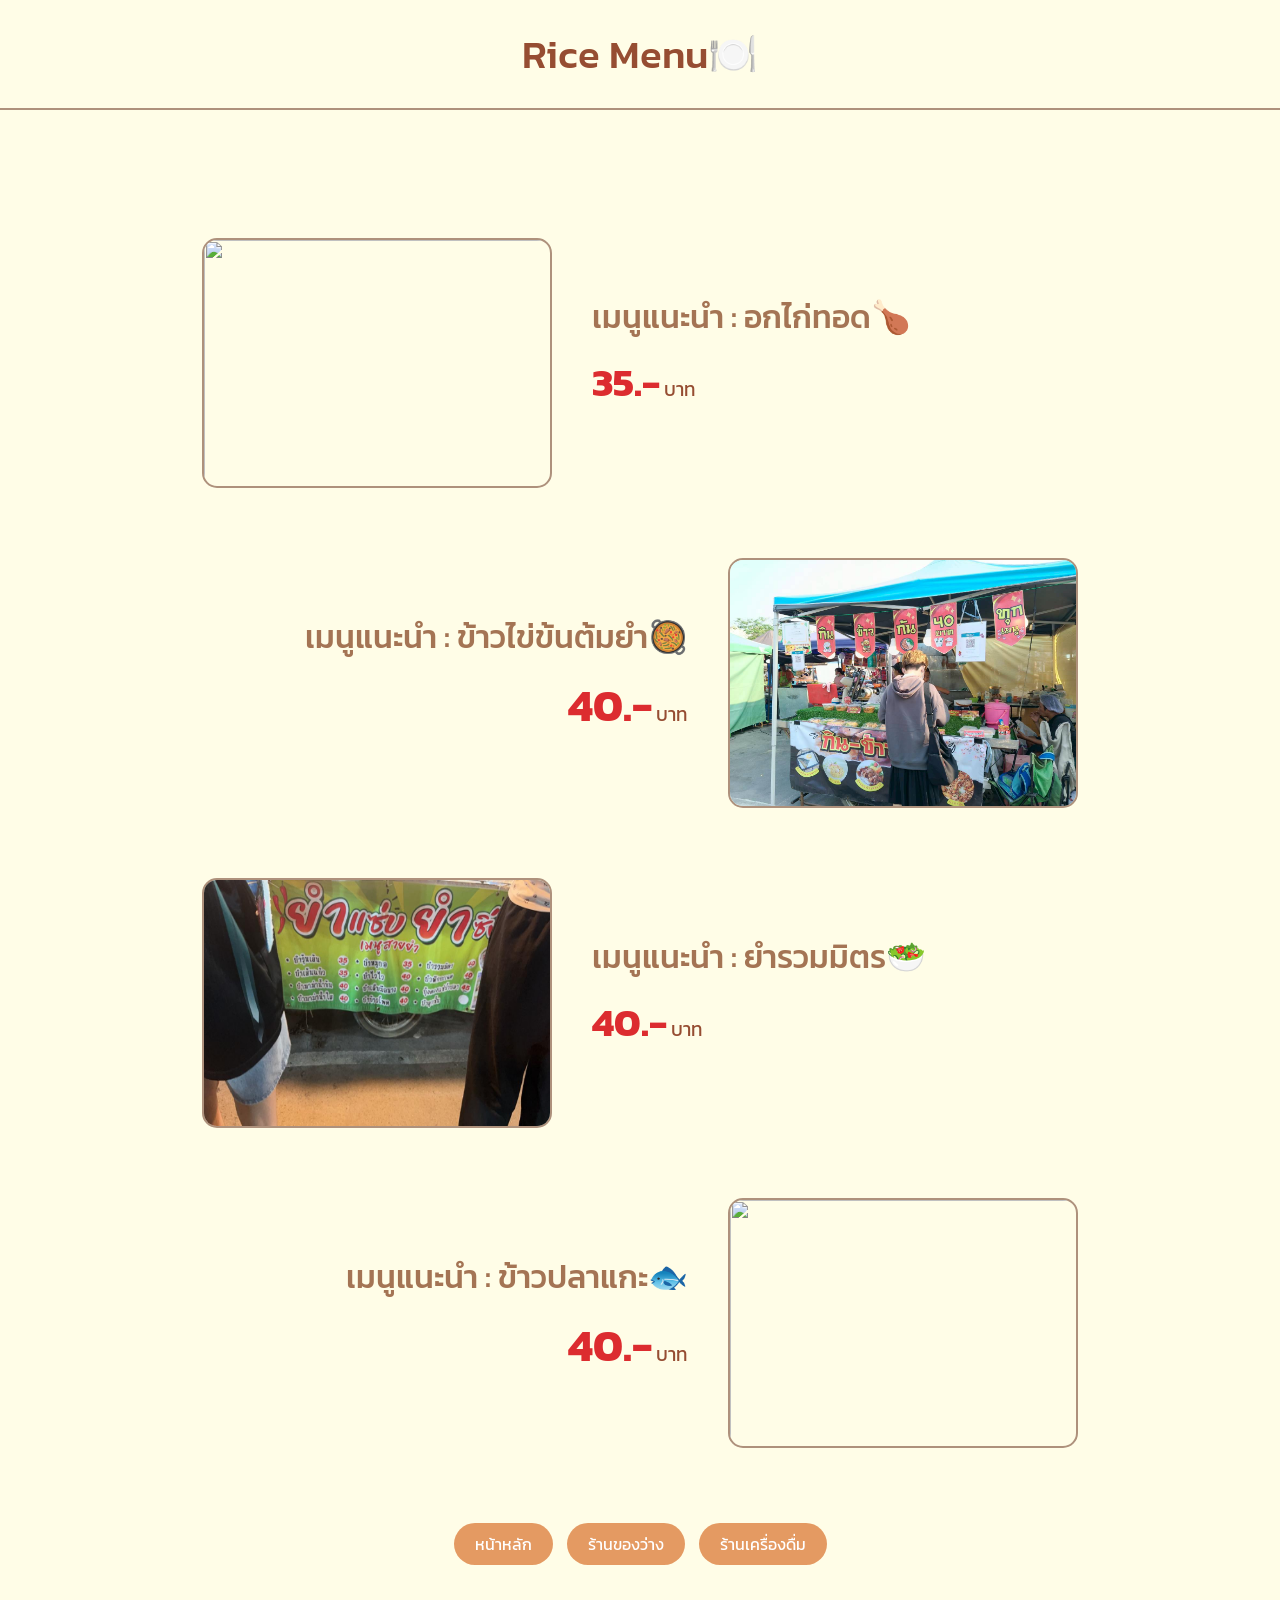
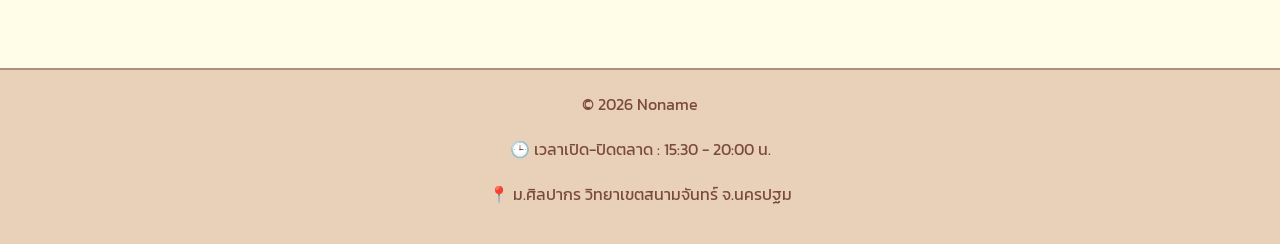
==== pages/rice.html @ c6c14328 "update rice" ====
<!DOCTYPE html>
<html>
    <head>
        <meta charset="UTF-8">
        <meta name="viewport" content="width=device-width, initial-scale=1.0">
        <title>Rice Menu Page</title>
        <link href="https://cdn.jsdelivr.net/npm/bootstrap@5.3.2/dist/css/bootstrap.min.css" rel="stylesheet">
        <link rel="stylesheet" href="../css/style.css">
        <link href="https://fonts.googleapis.com/css2?family=Kanit:wght@300;500&display=swap" rel="stylesheet">
    </head>
    <body style="background-color: #fffde7; font-family: 'Kanit', sans-serif;">
        
        <header class="mb-5" style="text-align: center; border-bottom: 2px solid #ae917c; padding: 30px;">
            <h1 style="color: #964D32; margin: 0;">Rice Menu🍽️</h1>
        </header>

        <div class="container" style="max-width: 900px; margin-top: 80px;"> 

            <div class="item left" style="display: flex; align-items: center; gap: 40px; margin-bottom: 70px;"> 
                <img src="https://scontent.fkdt1-1.fna.fbcdn.net/v/t39.30808-6/615420239_875324478614433_8779172358465525591_n.jpg?stp=cp6_dst-jpg_tt6&_nc_cat=107&ccb=1-7&_nc_sid=7b2446&_nc_eui2=AeHPKQT2z1NVSbApFg1PCSKh60agjzmBt0TrRqCPOYG3RKDEYuJs1vc76LQyitNCXGxnHInR-ipdxaTIwRWOTvw2&_nc_ohc=bkNRH2ocEUIQ7kNvwGaqqzT&_nc_oc=AdlYj5SV9rppnhLKIAHvQYfa-nMNo75VNle6vpV6VwgWq8TR326AMra5vtzRMMQCvko&_nc_zt=23&_nc_ht=scontent.fkdt1-1.fna&_nc_gid=spc-13GFuRXxCVZvRwbu1w&_nc_ss=8&oh=00_AfyHv4jgzbElEg66R172bD5XRJ98-a7A9ds0ZSiOQ4qTkg&oe=69BB2244" 
                style="border: 2px solid #ae917c; border-radius: 15px;" width="350" height="250">
                <div>
                    <h2 style="color: #a47454; margin: 0;">เมนูแนะนำ : อกไก่ทอด🍗</h2>
                    <p style="margin: 10px 0;">
                        <span style="font-size: 2.5rem; font-weight: bold; color: #dc2c2f;">35.-</span> 
                        <span style="font-size: 1.2rem; color: #964D32;"> บาท</span>
                    </p>
                </div>
            </div>

            <div class="item-2" style="margin-bottom: 70px; overflow: auto;"> 
                <img src="../pages/kao.jpg" style="float: right; border: 2px solid #ae917c; border-radius: 15px; margin-left: 40px;" width="350" height="250">
                <div style="text-align: right; padding-top: 60px;">
                    <h2 style="color: #a47454; margin: 0;">เมนูแนะนำ : ข้าวไข่ข้นต้มยำ🥘</h2>
                    <p style="margin: 10px 0;">
                        <span style="font-size: 2.8rem; font-weight: bold; color: #dc2c2f;">40.-</span> 
                        <span style="font-size: 1.2rem; color: #964D32;"> บาท</span>
                    </p>
                </div>
            </div>

            <div class="item left" style="display: flex; align-items: center; gap: 40px; margin-bottom: 70px;"> 
                <img src="../pages/yum.jpg" style="border: 2px solid #ae917c; border-radius: 15px;" width="350" height="250">
                <div>
                    <h2 style="color: #a47454; margin: 0;">เมนูแนะนำ : ยำรวมมิตร🥗</h2>
                    <p style="margin: 10px 0;">
                        <span style="font-size: 2.5rem; font-weight: bold; color: #dc2c2f;">40.-</span> 
                        <span style="font-size: 1.2rem; color: #964D32;"> บาท</span>
                    </p>
                </div>
            </div>

            <div class="item-2" style="margin-bottom: 70px; overflow: auto;"> 
                <img src="https://scontent.fkdt1-1.fna.fbcdn.net/v/t39.30808-6/586391634_1278163901010731_5841190812878289533_n.jpg?stp=cp6_dst-jpg_tt6&_nc_cat=102&ccb=1-7&_nc_sid=7b2446&_nc_eui2=AeEhT5Kgz1mP-bzWjIWY6HzwTRm5cM7GikhNGblwzsaKSBJeSDCWVzKexba-fZe2uAV1VBPLEujIleyAtEk7Lg-m&_nc_ohc=7nj33Idql_wQ7kNvwH_0R6V&_nc_oc=AdnlYiIpVIBZ2-j22VeUjD18_Bld4YFmksG3Ywk-us98cKL68CZ1TA27ab7Il2vlbNY&_nc_zt=23&_nc_ht=scontent.fkdt1-1.fna&_nc_gid=WVoWNtlob27dKl-CgMm_fQ&_nc_ss=8&oh=00_AfxK_GTgPw-i5myEwIZ7Zl2dbUgDaCQYvCWy7Nhwk7BCtw&oe=69BB4736" 
                style="float: right; border: 2px solid #ae917c; border-radius: 15px; margin-left: 40px;" width="350" height="250">
                <div style="text-align: right; padding-top: 60px;">
                    <h2 style="color: #a47454; margin: 0;">เมนูแนะนำ : ข้าวปลาแกะ🐟</h2>
                    <p style="margin: 10px 0;">
                        <span style="font-size: 2.8rem; font-weight: bold; color: #dc2c2f;">40.-</span> 
                        <span style="font-size: 1.2rem; color: #964D32;"> บาท</span>
                    </p>
                </div>
            </div>

            <div class="text-center mt-5 mb-5" style="padding-bottom: 50px;">
                <a href="../index.html" class="btn nav-btn">หน้าหลัก</a>
                <a href="../pages/snacks.html" class="btn nav-btn">ร้านของว่าง</a>
                <a href="../pages/water.html" class="btn nav-btn">ร้านเครื่องดื่ม</a>
            </div>
            
        </div> <footer id="contact" style="text-align: center; padding: 20px; border-top: 2px solid #ae917c; background-color: #e9d1b9;">
            <p>&copy; 2026 Noname</p>
            <p>🕒 เวลาเปิด-ปิดตลาด : 15:30 - 20:00 น.</p>
            <p>📍 ม.ศิลปากร วิทยาเขตสนามจันทร์ จ.นครปฐม</p>
        </footer>

        <script src="https://cdn.jsdelivr.net/npm/bootstrap@5.3.2/dist/js/bootstrap.bundle.min.js"></script>
    </body>
</html>
---- css/style.css ----
body {
    background-color: #f2e6d9;
    font-family:'Itim', cursive;
    font-size: 16px;
    line-height: 1.8;
    color: #7b4a3a;
    min-height:100vh;
    display:flex;
    flex-direction:column;
}

/* header */

.site-header{

background:#d9d9d9;
padding:25px;
border-radius:25px;
margin:20px;

}

.logo{

font-family:'Sriracha', cursive;
font-size:22px;

}

.nav-link{

color:#7a4a35;
margin:10px;

}

/* หัวข้อหลัก */
.title{
    font-family:'Sriracha', cursive;
    font-size:48px;
    margin-bottom:10px;
    line-height: 1.8;
    color: #be8b74;
}

/* ข้อความรอง */
.subtitle{
    font-size:30px;
    line-height: 1.8;
    color: #9c6852; 
}

/* hover ปุ่ม */
.btn:hover{
    background-color:#f2e6d9;
    color:#7b4a3a;
    transition:0.3s;
}

/* ตอนกดปุ่ม */
.btn:active{
    background-color:#be8b74;
    color:white;
}.nav-link:hover{
    background:#f2e6d9;
    border-radius:10px;
}

/* hero */
.hero{
padding:60px;
}

.hero h1{
font-family:'Sriracha', cursive;
font-size:48px;
}

.hero h3{
margin-top:10px;
}

.explore-btn{
background:#e49a62;
color:white;
border-radius:25px;
padding:10px 25px;
margin-top:20px;
}


/* การ์ดร้าน */
.section-title{
margin-bottom:15px;
}
html{
    scroll-behavior:smooth;
}
.shop-card{
border-radius:15px;
overflow:hidden;
box-shadow:0 4px 15px rgba(0,0,0,0.1);
}
.explore-btn:hover{
    background-color:#ffce9d;
    color:#7b4a3a;
}
.shop-btn{
border:1px solid #d8b7a6;
border-radius:20px;
padding:6px 18px;
}

/* ปุ่มผู้จัดทำ */
.creator-btn:hover{
    background:#d4ecff;
    color:#7b4a3a;
}
.creator-btn{
background:#e49a62;
color:white;
border-radius:25px;
padding:6px 18px;
}

.shop-card{
border-radius:15px;
overflow:hidden;
box-shadow:0 4px 15px rgba(0,0,0,0.1);
}

.shop-card img{
width:100%;
height:220px;
object-fit:cover;
}

.shop-card:hover{
    transform:scale(1.05);
}
.member-card .card-title{
    white-space: nowrap;
    font-size:18px;
}
.member-card{
    border-radius:15px;
    padding:10px;
    transition:0.3s;
}

/* การ์ดลอย */
.member-card:hover{
    background:#f8ca9a;
    transform:translateY(-5px);
}

/* เปลี่ยนสีชื่อสมาชิก */
.member-card:hover .card-title{
    color:#000000;
}

/* footer */
.site-footer{
margin-top:60px;
font-size:16px;
background:#e8ddd2;
text-align:center;
padding:20px;
}

.nav-btn{
background:#e49a62;
color:white;
border-radius:25px;
padding:8px 20px;
margin:5px;
transition:0.3s;
}

.nav-btn:hover{
background:#ffce9d;
color:#7b4a3a;
}
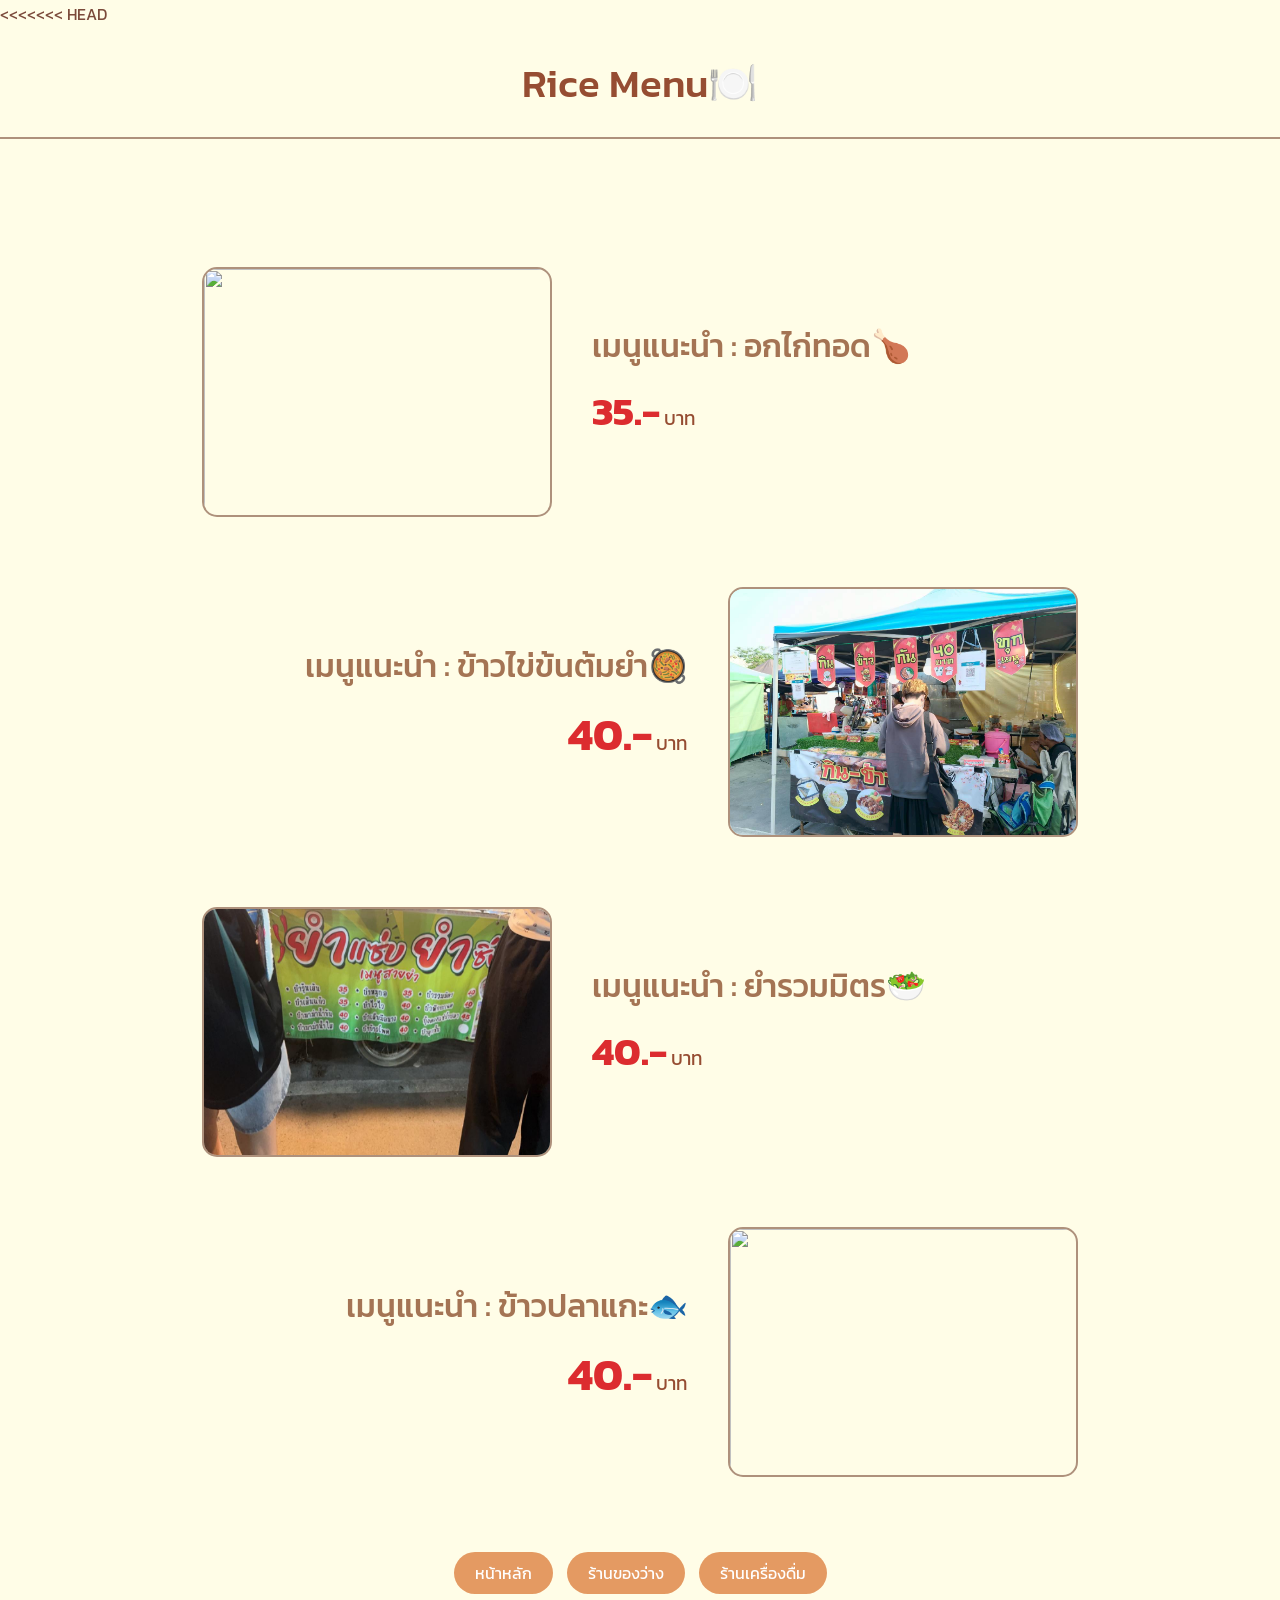
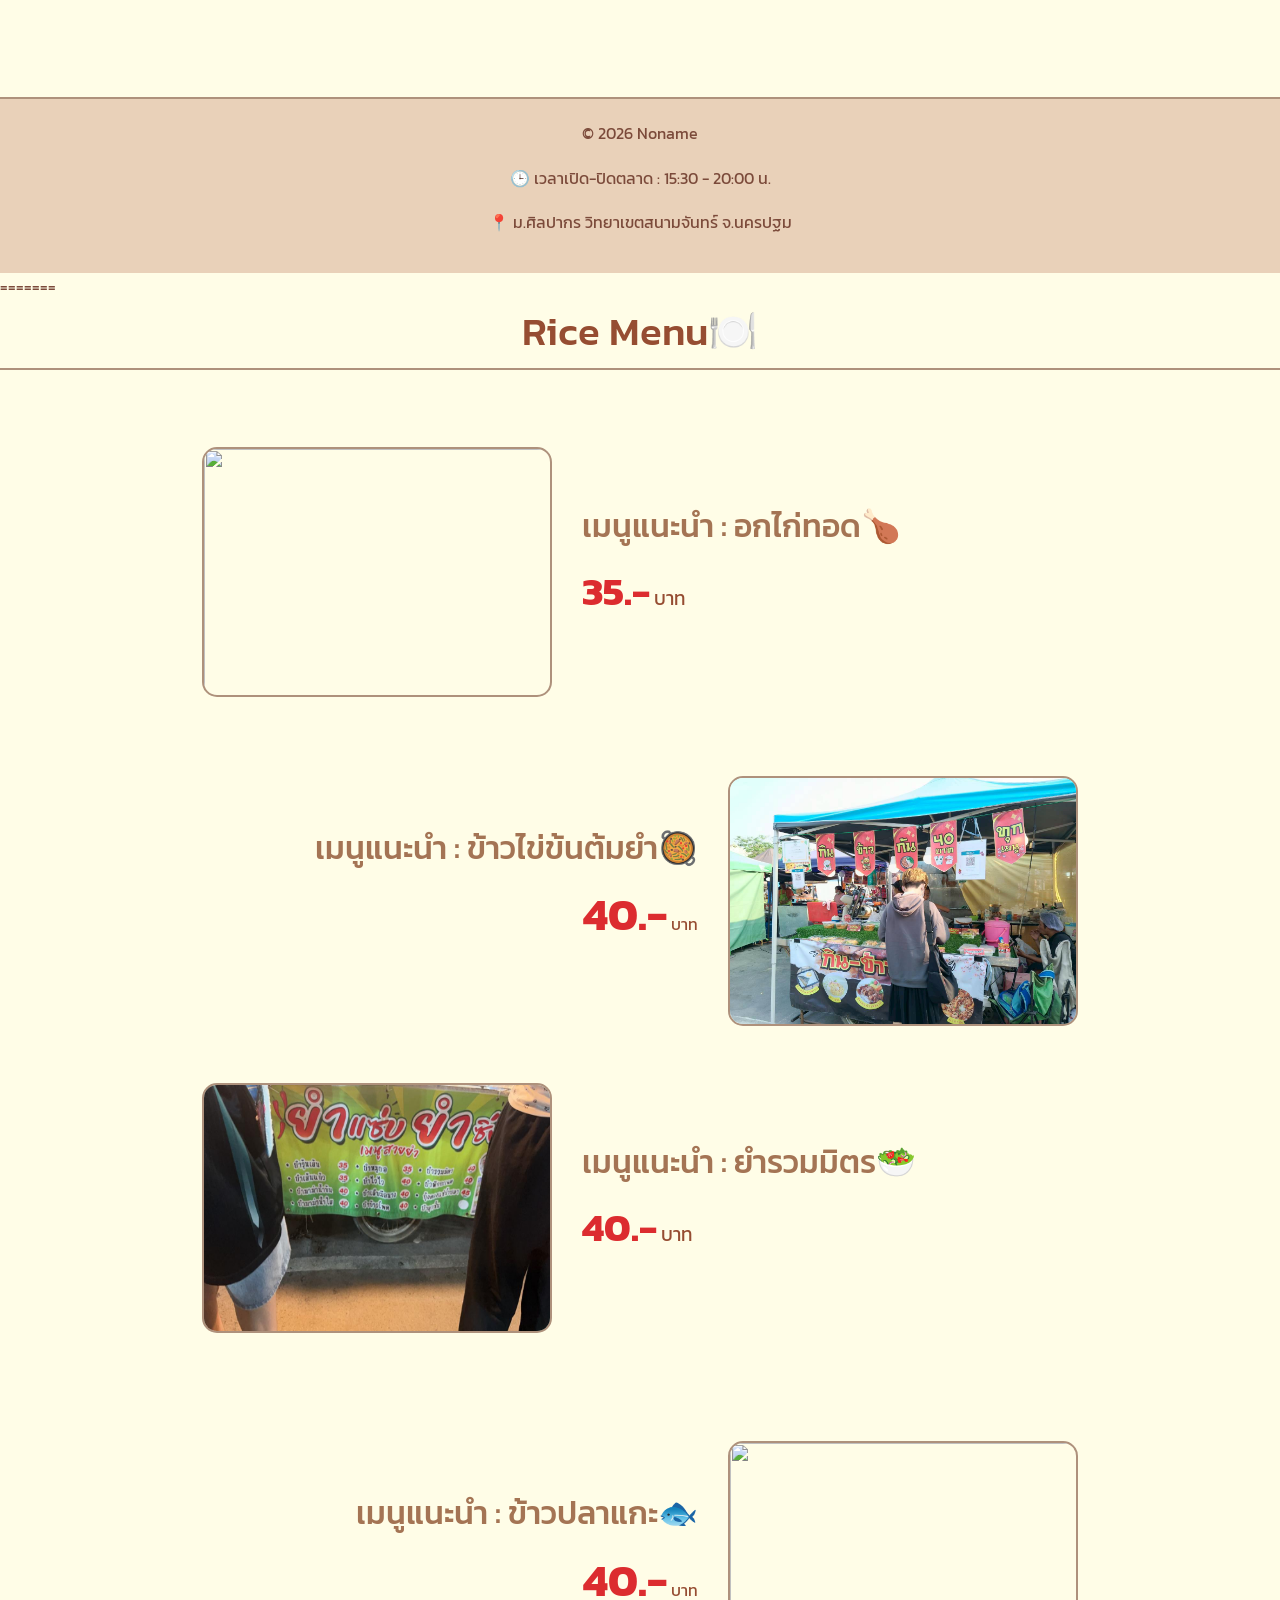
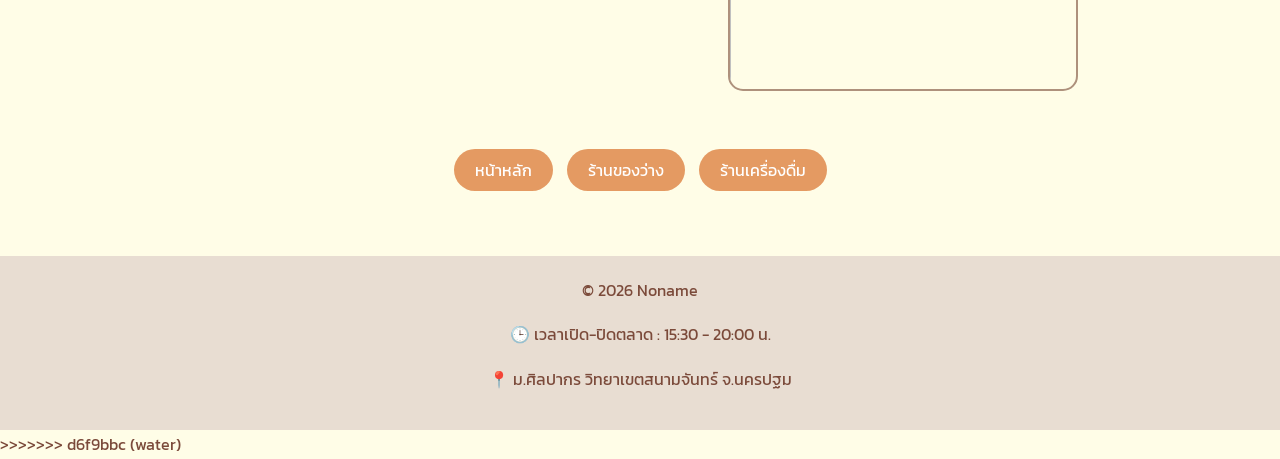
==== commit 7eb4de9c: "update wa" ====
--- a/pages/rice.html
+++ b/pages/rice.html
@@ -9,6 +9,7 @@
         <link href="https://fonts.googleapis.com/css2?family=Kanit:wght@300;500&display=swap" rel="stylesheet">
     </head>
     <body style="background-color: #fffde7; font-family: 'Kanit', sans-serif;">
+<<<<<<< HEAD
         
         <header class="mb-5" style="text-align: center; border-bottom: 2px solid #ae917c; padding: 30px;">
             <h1 style="color: #964D32; margin: 0;">Rice Menu🍽️</h1>
@@ -74,6 +75,88 @@
             <p>📍 ม.ศิลปากร วิทยาเขตสนามจันทร์ จ.นครปฐม</p>
         </footer>
 
+=======
+        <header style="text-align:center;border-bottom:2px solid #ae917c;padding:5px;">
+        <div class="container">
+        <h1 style="color:#964D32;">Rice Menu🍽️</h1>
+        </div>
+        </header>
+        <div class="container mt-5">
+        <br>
+         <div class="item left" style="display: flex; align-items: center; gap: 30px;"> 
+            <img src="https://scontent.fkdt1-1.fna.fbcdn.net/v/t39.30808-6/615420239_875324478614433_8779172358465525591_n.jpg?stp=cp6_dst-jpg_tt6&_nc_cat=107&ccb=1-7&_nc_sid=7b2446&_nc_eui2=AeHPKQT2z1NVSbApFg1PCSKh60agjzmBt0TrRqCPOYG3RKDEYuJs1vc76LQyitNCXGxnHInR-ipdxaTIwRWOTvw2&_nc_ohc=bkNRH2ocEUIQ7kNvwGaqqzT&_nc_oc=AdlYj5SV9rppnhLKIAHvQYfa-nMNo75VNle6vpV6VwgWq8TR326AMra5vtzRMMQCvko&_nc_zt=23&_nc_ht=scontent.fkdt1-1.fna&_nc_gid=spc-13GFuRXxCVZvRwbu1w&_nc_ss=8&oh=00_AfyHv4jgzbElEg66R172bD5XRJ98-a7A9ds0ZSiOQ4qTkg&oe=69BB2244" 
+                 class="food-img" style="border: 2px solid #ae917c; border-radius: 15px;" 
+                  width="350" height="250">
+            <div>
+                
+                <h2 style="color: #a47454; margin: 0;">เมนูแนะนำ : อกไก่ทอด🍗</h2>
+                <p style="margin: 10px 0;">
+                    <span style="font-size: 2.5rem; font-weight: bold; color: #dc2c2f;">35.-</span> 
+                    <span style="font-size: 1.2rem; color: #964D32;"> บาท</span>
+                </p>
+            
+        </div>
+        </div>
+        <br>
+<div class="item" style="display:flex; align-items:center; gap:30px; justify-content:flex-end; margin-top:50px;">
+
+<div style="text-align:right;">
+<h2 style="color:#a47454;">เมนูแนะนำ : ข้าวไข่ข้นต้มยำ🥘</h2>
+<p>
+<span style="font-size:2.8rem;font-weight:bold;color:#dc2c2f;">40.-</span>
+<span style="color:#964D32;"> บาท</span>
+</p>
+</div>
+
+<img src="../pages/kao.jpg" class="food-img"
+style="border:2px solid #ae917c;border-radius:15px;"
+width="350" height="250">
+
+</div>
+        </br>
+        <br>
+        <div class="item left" style="display: flex; align-items: center; gap: 30px;"> 
+            <img src="../pages/yum.jpg" class="food-img"
+                 style="border: 2px solid #ae917c; border-radius: 15px;" 
+                  width="350" height="250">
+            <div>
+                <h2 style="color: #a47454; margin: 0;">เมนูแนะนำ : ยำรวมมิตร🥗</h2>
+                <p style="margin: 10px 0;">
+                    <span style="font-size: 2.5rem; font-weight: bold; color: #dc2c2f;">40.-</span> 
+                    <span style="font-size: 1.2rem; color: #964D32;"> บาท</span>
+                </p>
+            </div>
+        </div>
+        <br>
+        <br>
+        <div class="item" style="display:flex; align-items:center; gap:30px; justify-content:flex-end; margin-top:50px;">
+
+<div style="text-align:right;">
+<h2 style="color:#a47454;">เมนูแนะนำ : ข้าวปลาแกะ🐟</h2>
+<p>
+<span style="font-size:2.8rem;font-weight:bold;color:#dc2c2f;">40.-</span>
+<span style="color:#964D32;"> บาท</span>
+</p>
+</div>
+
+<img src="https://scontent.fkdt1-1.fna.fbcdn.net/v/t39.30808-6/586391634_1278163901010731_5841190812878289533_n.jpg?stp=cp6_dst-jpg_tt6&_nc_cat=102&ccb=1-7&_nc_sid=7b2446&_nc_eui2=AeEhT5Kgz1mP-bzWjIWY6HzwTRm5cM7GikhNGblwzsaKSBJeSDCWVzKexba-fZe2uAV1VBPLEujIleyAtEk7Lg-m&_nc_ohc=7nj33Idql_wQ7kNvwH_0R6V&_nc_oc=AdnlYiIpVIBZ2-j22VeUjD18_Bld4YFmksG3Ywk-us98cKL68CZ1TA27ab7Il2vlbNY&_nc_zt=23&_nc_ht=scontent.fkdt1-1.fna&_nc_gid=WVoWNtlob27dKl-CgMm_fQ&_nc_ss=8&oh=00_AfxK_GTgPw-i5myEwIZ7Zl2dbUgDaCQYvCWy7Nhwk7BCtw&oe=69BB4736"
+class="food-img"style="border:2px solid #ae917c;border-radius:15px;"
+width="350" height="250">
+
+</div>
+        </br>
+        <div class="text-center mt-4">
+            <a href="../index.html" class="btn nav-btn">หน้าหลัก</a>
+            <a href="../pages/snacks.html" class="btn nav-btn">ร้านของว่าง</a>
+            <a href="../pages/water.html" class="btn nav-btn">ร้านเครื่องดื่ม</a>
+        </div>
+    </div>
+<footer id="contact" class="site-footer">
+        <p>&copy; 2026 Noname</p>
+        <p>🕒 เวลาเปิด-ปิดตลาด : 15:30 - 20:00 น.</p>
+        <p>📍 ม.ศิลปากร วิทยาเขตสนามจันทร์ จ.นครปฐม</p>
+</footer>
+>>>>>>> d6f9bbc (water)
         <script src="https://cdn.jsdelivr.net/npm/bootstrap@5.3.2/dist/js/bootstrap.bundle.min.js"></script>
     </body>
 </html>
--- a/css/style.css
+++ b/css/style.css
@@ -19,6 +19,18 @@
 margin:20px;
 
 }
+.container{
+max-width:1000px;
+max-width:900px;
+margin:auto;
+}
+/* ปุ่ม Home */
+.bottom-menu{
+    position:fixed;
+    bottom:20px;
+    left:20px;
+    z-index:9999;
+}
 
 .logo{
 
@@ -88,7 +100,15 @@
 margin-top:20px;
 }
 
-
+.food-img{
+    border:2px solid #ae917c;
+    border-radius:15px;
+    transition:0.3s;
+}
+
+.food-img:hover{
+    transform:scale(1.05);
+}
 /* การ์ดร้าน */
 .section-title{
 margin-bottom:15px;
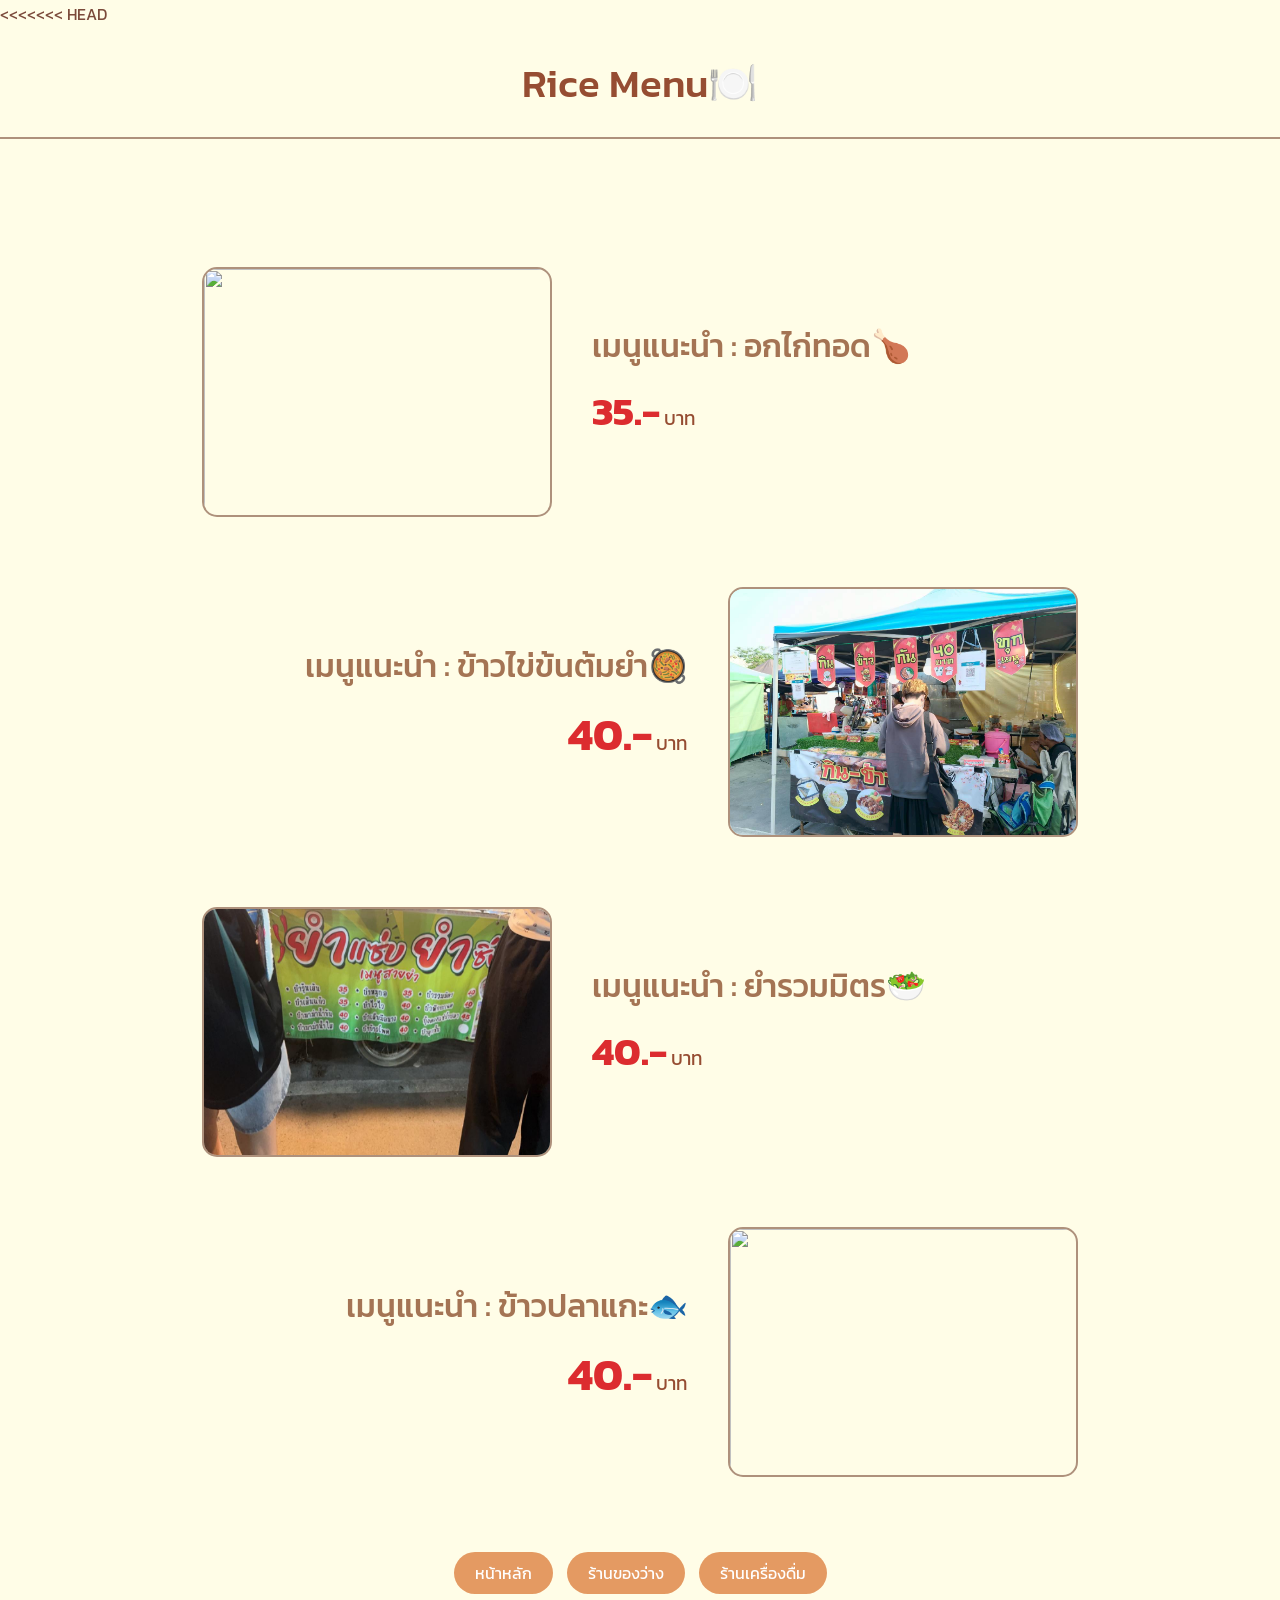
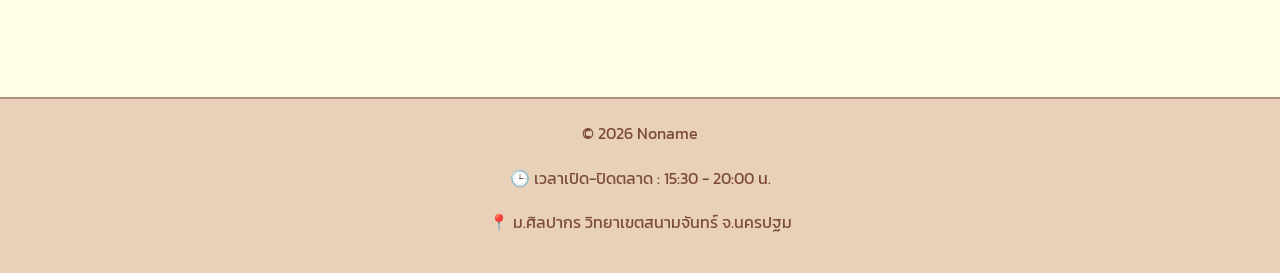
==== commit 94a960ba: "water" ====
--- a/pages/rice.html
+++ b/pages/rice.html
@@ -74,89 +74,6 @@
             <p>🕒 เวลาเปิด-ปิดตลาด : 15:30 - 20:00 น.</p>
             <p>📍 ม.ศิลปากร วิทยาเขตสนามจันทร์ จ.นครปฐม</p>
         </footer>
-
-=======
-        <header style="text-align:center;border-bottom:2px solid #ae917c;padding:5px;">
-        <div class="container">
-        <h1 style="color:#964D32;">Rice Menu🍽️</h1>
-        </div>
-        </header>
-        <div class="container mt-5">
-        <br>
-         <div class="item left" style="display: flex; align-items: center; gap: 30px;"> 
-            <img src="https://scontent.fkdt1-1.fna.fbcdn.net/v/t39.30808-6/615420239_875324478614433_8779172358465525591_n.jpg?stp=cp6_dst-jpg_tt6&_nc_cat=107&ccb=1-7&_nc_sid=7b2446&_nc_eui2=AeHPKQT2z1NVSbApFg1PCSKh60agjzmBt0TrRqCPOYG3RKDEYuJs1vc76LQyitNCXGxnHInR-ipdxaTIwRWOTvw2&_nc_ohc=bkNRH2ocEUIQ7kNvwGaqqzT&_nc_oc=AdlYj5SV9rppnhLKIAHvQYfa-nMNo75VNle6vpV6VwgWq8TR326AMra5vtzRMMQCvko&_nc_zt=23&_nc_ht=scontent.fkdt1-1.fna&_nc_gid=spc-13GFuRXxCVZvRwbu1w&_nc_ss=8&oh=00_AfyHv4jgzbElEg66R172bD5XRJ98-a7A9ds0ZSiOQ4qTkg&oe=69BB2244" 
-                 class="food-img" style="border: 2px solid #ae917c; border-radius: 15px;" 
-                  width="350" height="250">
-            <div>
-                
-                <h2 style="color: #a47454; margin: 0;">เมนูแนะนำ : อกไก่ทอด🍗</h2>
-                <p style="margin: 10px 0;">
-                    <span style="font-size: 2.5rem; font-weight: bold; color: #dc2c2f;">35.-</span> 
-                    <span style="font-size: 1.2rem; color: #964D32;"> บาท</span>
-                </p>
-            
-        </div>
-        </div>
-        <br>
-<div class="item" style="display:flex; align-items:center; gap:30px; justify-content:flex-end; margin-top:50px;">
-
-<div style="text-align:right;">
-<h2 style="color:#a47454;">เมนูแนะนำ : ข้าวไข่ข้นต้มยำ🥘</h2>
-<p>
-<span style="font-size:2.8rem;font-weight:bold;color:#dc2c2f;">40.-</span>
-<span style="color:#964D32;"> บาท</span>
-</p>
-</div>
-
-<img src="../pages/kao.jpg" class="food-img"
-style="border:2px solid #ae917c;border-radius:15px;"
-width="350" height="250">
-
-</div>
-        </br>
-        <br>
-        <div class="item left" style="display: flex; align-items: center; gap: 30px;"> 
-            <img src="../pages/yum.jpg" class="food-img"
-                 style="border: 2px solid #ae917c; border-radius: 15px;" 
-                  width="350" height="250">
-            <div>
-                <h2 style="color: #a47454; margin: 0;">เมนูแนะนำ : ยำรวมมิตร🥗</h2>
-                <p style="margin: 10px 0;">
-                    <span style="font-size: 2.5rem; font-weight: bold; color: #dc2c2f;">40.-</span> 
-                    <span style="font-size: 1.2rem; color: #964D32;"> บาท</span>
-                </p>
-            </div>
-        </div>
-        <br>
-        <br>
-        <div class="item" style="display:flex; align-items:center; gap:30px; justify-content:flex-end; margin-top:50px;">
-
-<div style="text-align:right;">
-<h2 style="color:#a47454;">เมนูแนะนำ : ข้าวปลาแกะ🐟</h2>
-<p>
-<span style="font-size:2.8rem;font-weight:bold;color:#dc2c2f;">40.-</span>
-<span style="color:#964D32;"> บาท</span>
-</p>
-</div>
-
-<img src="https://scontent.fkdt1-1.fna.fbcdn.net/v/t39.30808-6/586391634_1278163901010731_5841190812878289533_n.jpg?stp=cp6_dst-jpg_tt6&_nc_cat=102&ccb=1-7&_nc_sid=7b2446&_nc_eui2=AeEhT5Kgz1mP-bzWjIWY6HzwTRm5cM7GikhNGblwzsaKSBJeSDCWVzKexba-fZe2uAV1VBPLEujIleyAtEk7Lg-m&_nc_ohc=7nj33Idql_wQ7kNvwH_0R6V&_nc_oc=AdnlYiIpVIBZ2-j22VeUjD18_Bld4YFmksG3Ywk-us98cKL68CZ1TA27ab7Il2vlbNY&_nc_zt=23&_nc_ht=scontent.fkdt1-1.fna&_nc_gid=WVoWNtlob27dKl-CgMm_fQ&_nc_ss=8&oh=00_AfxK_GTgPw-i5myEwIZ7Zl2dbUgDaCQYvCWy7Nhwk7BCtw&oe=69BB4736"
-class="food-img"style="border:2px solid #ae917c;border-radius:15px;"
-width="350" height="250">
-
-</div>
-        </br>
-        <div class="text-center mt-4">
-            <a href="../index.html" class="btn nav-btn">หน้าหลัก</a>
-            <a href="../pages/snacks.html" class="btn nav-btn">ร้านของว่าง</a>
-            <a href="../pages/water.html" class="btn nav-btn">ร้านเครื่องดื่ม</a>
-        </div>
-    </div>
-<footer id="contact" class="site-footer">
-        <p>&copy; 2026 Noname</p>
-        <p>🕒 เวลาเปิด-ปิดตลาด : 15:30 - 20:00 น.</p>
-        <p>📍 ม.ศิลปากร วิทยาเขตสนามจันทร์ จ.นครปฐม</p>
-</footer>
->>>>>>> d6f9bbc (water)
         <script src="https://cdn.jsdelivr.net/npm/bootstrap@5.3.2/dist/js/bootstrap.bundle.min.js"></script>
     </body>
 </html>
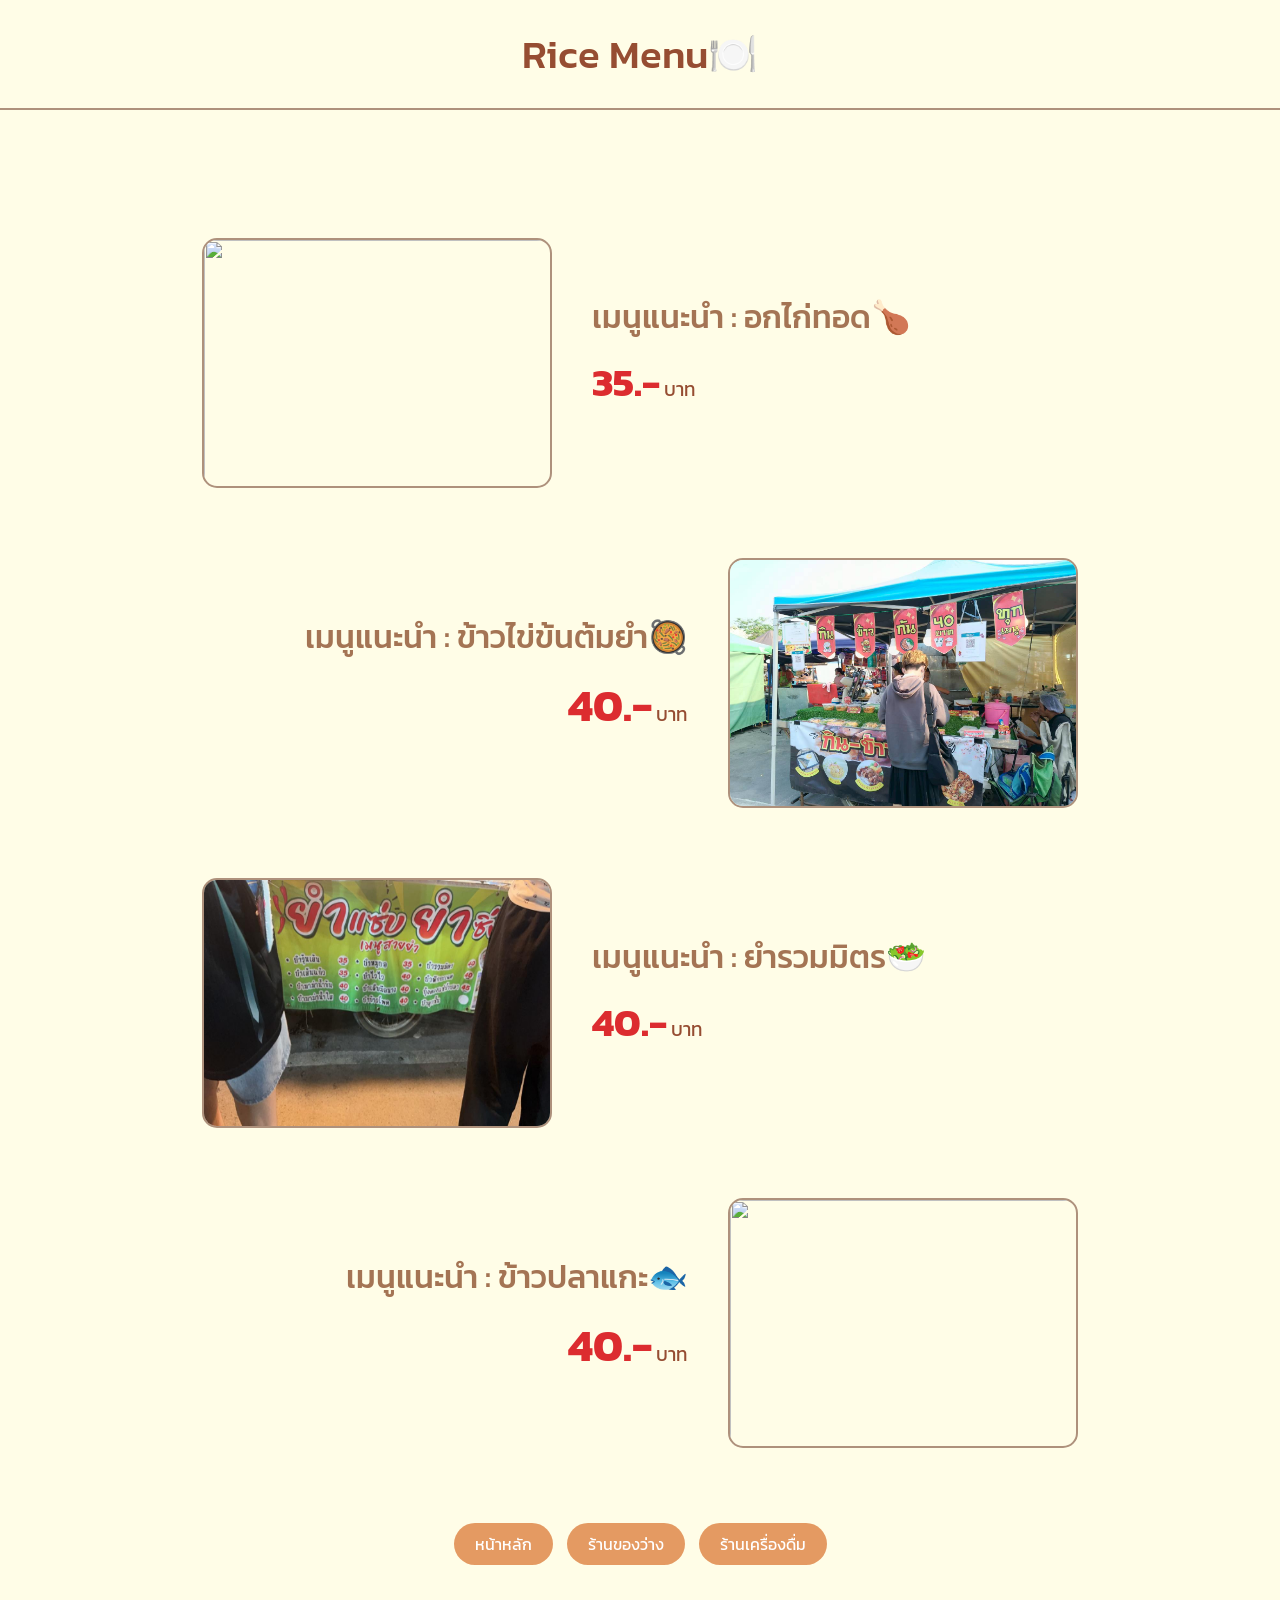
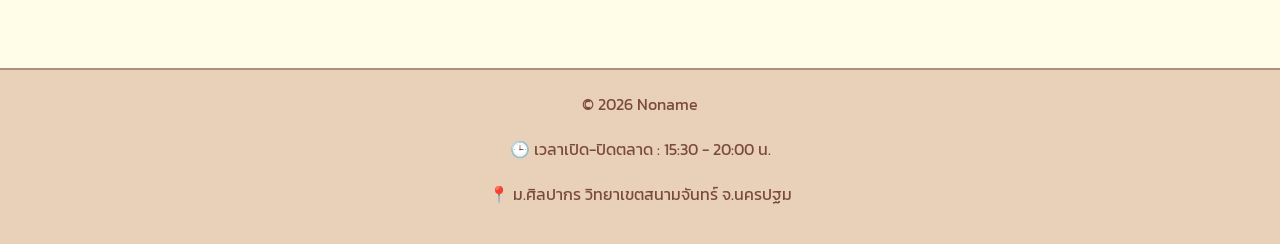
==== commit 894c60e6: "waterkaa" ====
--- a/pages/rice.html
+++ b/pages/rice.html
@@ -9,7 +9,6 @@
         <link href="https://fonts.googleapis.com/css2?family=Kanit:wght@300;500&display=swap" rel="stylesheet">
     </head>
     <body style="background-color: #fffde7; font-family: 'Kanit', sans-serif;">
-<<<<<<< HEAD
         
         <header class="mb-5" style="text-align: center; border-bottom: 2px solid #ae917c; padding: 30px;">
             <h1 style="color: #964D32; margin: 0;">Rice Menu🍽️</h1>
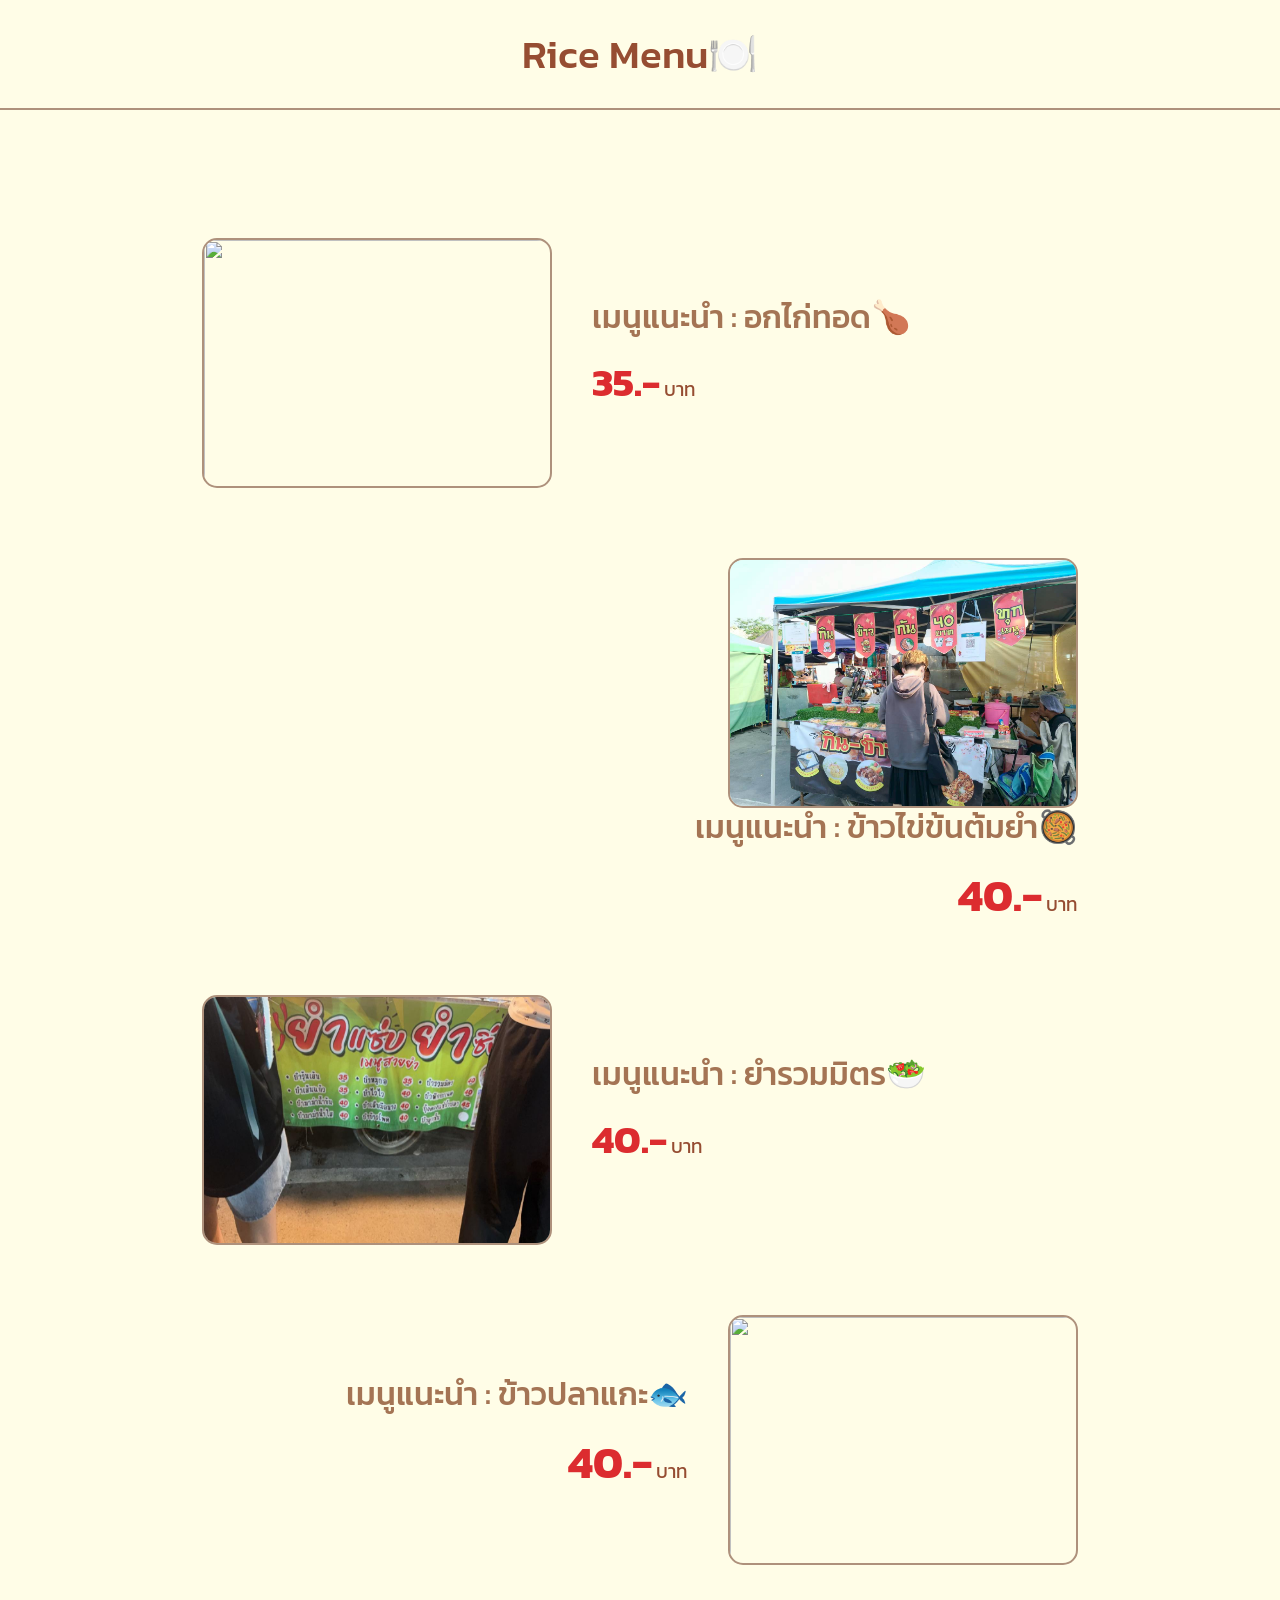
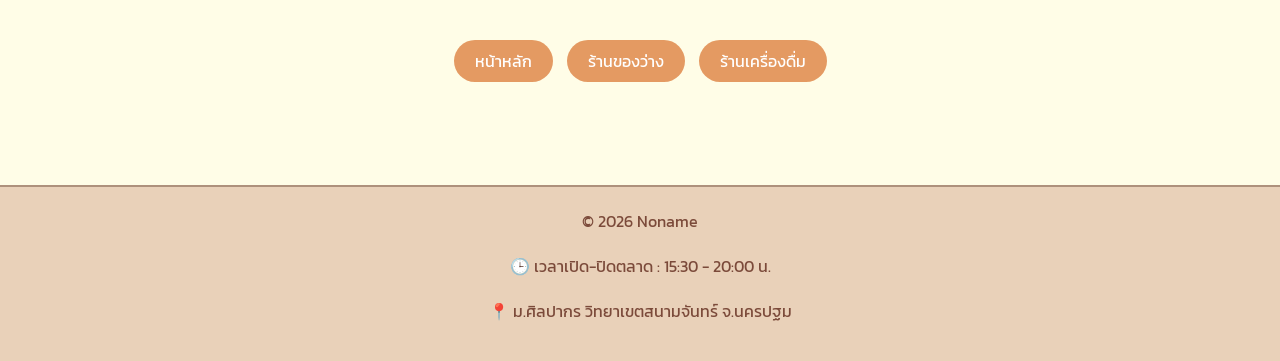
==== commit 2fab43ba: "v1" ====
--- a/pages/rice.html
+++ b/pages/rice.html
@@ -28,7 +28,8 @@
                 </div>
             </div>
 
-            <div class="item-2" style="margin-bottom: 70px; overflow: auto;"> 
+        <div class="row align-items-center mb-5 text-center text-md-end flex-md-row-reverse">
+                    <div class="col-12 col-md-6 mb-3 mb-md-0">
                 <img src="../pages/kao.jpg" style="float: right; border: 2px solid #ae917c; border-radius: 15px; margin-left: 40px;" width="350" height="250">
                 <div style="text-align: right; padding-top: 60px;">
                     <h2 style="color: #a47454; margin: 0;">เมนูแนะนำ : ข้าวไข่ข้นต้มยำ🥘</h2>
@@ -36,7 +37,7 @@
                         <span style="font-size: 2.8rem; font-weight: bold; color: #dc2c2f;">40.-</span> 
                         <span style="font-size: 1.2rem; color: #964D32;"> บาท</span>
                     </p>
-                </div>
+                </div></div>
             </div>
 
             <div class="item left" style="display: flex; align-items: center; gap: 40px; margin-bottom: 70px;"> 
--- a/css/style.css
+++ b/css/style.css
@@ -8,7 +8,12 @@
     display:flex;
     flex-direction:column;
 }
-
+.food-img {
+        border: 2px solid #ae917c;
+            border-radius: 15px;
+                object-fit: cover; 
+                    aspect-ratio: 4 / 3; 
+}
 /* header */
 
 .site-header{
@@ -159,19 +164,29 @@
     transform:scale(1.05);
 }
 .member-card .card-title{
+    font-size:18px;
     white-space: nowrap;
-    font-size:18px;
+    overflow: hidden;
+    text-overflow: ellipsis;
+    max-width:100%;
+    display:block;
 }
 .member-card{
+    height:100%;
     border-radius:15px;
-    padding:10px;
+    padding:15px;
     transition:0.3s;
+    height:120px;
+    display:flex;
+    align-items:center;
+    justify-content:center;
 }
 
 /* การ์ดลอย */
 .member-card:hover{
     background:#f8ca9a;
     transform:translateY(-5px);
+    box-shadow:0 8px 20px rgba(0,0,0,0.15);
 }
 
 /* เปลี่ยนสีชื่อสมาชิก */
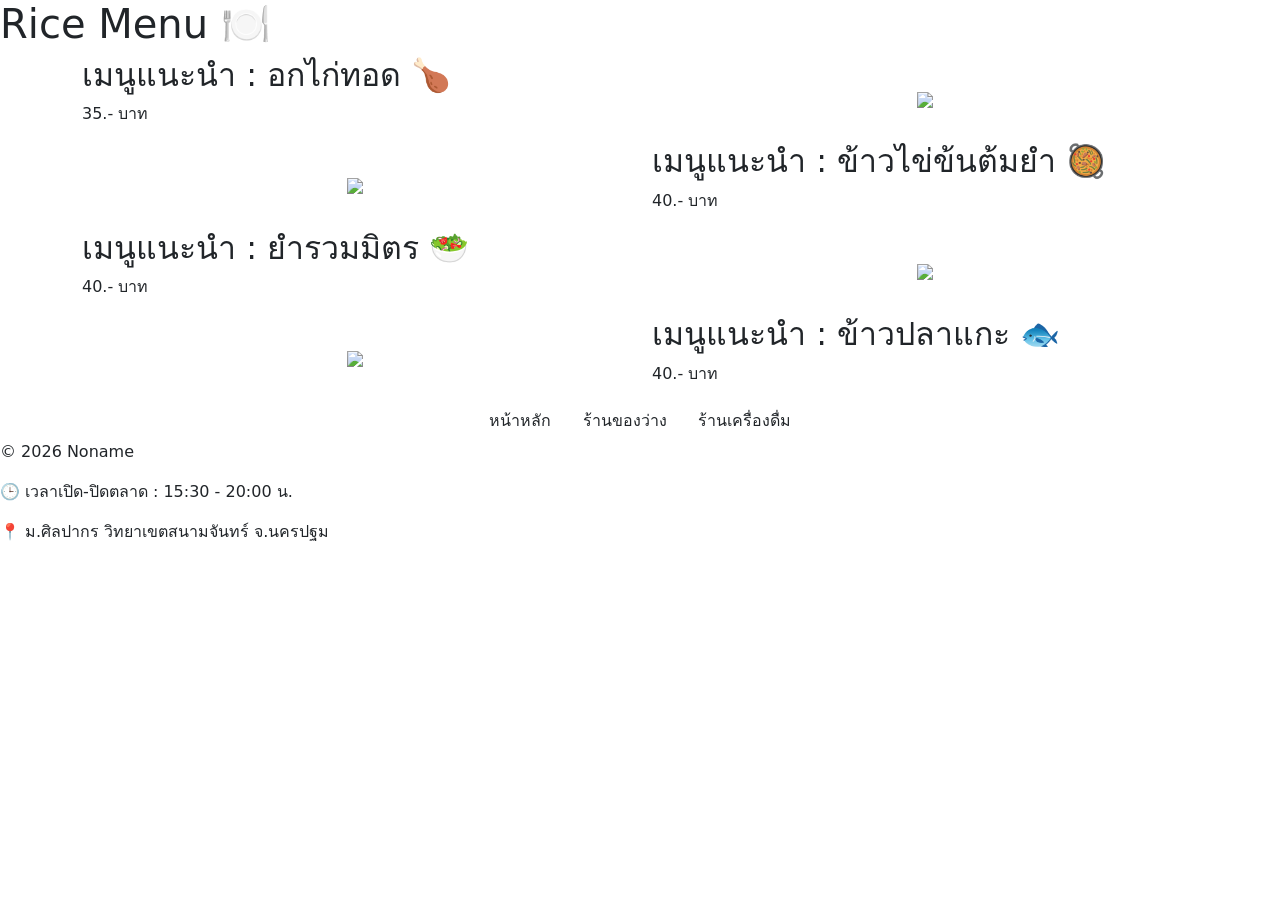
==== commit 4d4307b4: "final di" ====
--- a/pages/rice.html
+++ b/pages/rice.html
@@ -1,79 +1,106 @@
 <!DOCTYPE html>
-<html>
-    <head>
-        <meta charset="UTF-8">
-        <meta name="viewport" content="width=device-width, initial-scale=1.0">
-        <title>Rice Menu Page</title>
-        <link href="https://cdn.jsdelivr.net/npm/bootstrap@5.3.2/dist/css/bootstrap.min.css" rel="stylesheet">
-        <link rel="stylesheet" href="../css/style.css">
-        <link href="https://fonts.googleapis.com/css2?family=Kanit:wght@300;500&display=swap" rel="stylesheet">
-    </head>
-    <body style="background-color: #fffde7; font-family: 'Kanit', sans-serif;">
-        
-        <header class="mb-5" style="text-align: center; border-bottom: 2px solid #ae917c; padding: 30px;">
-            <h1 style="color: #964D32; margin: 0;">Rice Menu🍽️</h1>
-        </header>
+<html lang="th">
 
-        <div class="container" style="max-width: 900px; margin-top: 80px;"> 
+<head>
+<meta charset="UTF-8">
+<meta name="viewport" content="width=device-width, initial-scale=1.0">
 
-            <div class="item left" style="display: flex; align-items: center; gap: 40px; margin-bottom: 70px;"> 
-                <img src="https://scontent.fkdt1-1.fna.fbcdn.net/v/t39.30808-6/615420239_875324478614433_8779172358465525591_n.jpg?stp=cp6_dst-jpg_tt6&_nc_cat=107&ccb=1-7&_nc_sid=7b2446&_nc_eui2=AeHPKQT2z1NVSbApFg1PCSKh60agjzmBt0TrRqCPOYG3RKDEYuJs1vc76LQyitNCXGxnHInR-ipdxaTIwRWOTvw2&_nc_ohc=bkNRH2ocEUIQ7kNvwGaqqzT&_nc_oc=AdlYj5SV9rppnhLKIAHvQYfa-nMNo75VNle6vpV6VwgWq8TR326AMra5vtzRMMQCvko&_nc_zt=23&_nc_ht=scontent.fkdt1-1.fna&_nc_gid=spc-13GFuRXxCVZvRwbu1w&_nc_ss=8&oh=00_AfyHv4jgzbElEg66R172bD5XRJ98-a7A9ds0ZSiOQ4qTkg&oe=69BB2244" 
-                style="border: 2px solid #ae917c; border-radius: 15px;" width="350" height="250">
-                <div>
-                    <h2 style="color: #a47454; margin: 0;">เมนูแนะนำ : อกไก่ทอด🍗</h2>
-                    <p style="margin: 10px 0;">
-                        <span style="font-size: 2.5rem; font-weight: bold; color: #dc2c2f;">35.-</span> 
-                        <span style="font-size: 1.2rem; color: #964D32;"> บาท</span>
-                    </p>
-                </div>
-            </div>
+<title>Rice Menu</title>
 
-        <div class="row align-items-center mb-5 text-center text-md-end flex-md-row-reverse">
-                    <div class="col-12 col-md-6 mb-3 mb-md-0">
-                <img src="../pages/kao.jpg" style="float: right; border: 2px solid #ae917c; border-radius: 15px; margin-left: 40px;" width="350" height="250">
-                <div style="text-align: right; padding-top: 60px;">
-                    <h2 style="color: #a47454; margin: 0;">เมนูแนะนำ : ข้าวไข่ข้นต้มยำ🥘</h2>
-                    <p style="margin: 10px 0;">
-                        <span style="font-size: 2.8rem; font-weight: bold; color: #dc2c2f;">40.-</span> 
-                        <span style="font-size: 1.2rem; color: #964D32;"> บาท</span>
-                    </p>
-                </div></div>
-            </div>
+<link rel="stylesheet" href="../css/rice.css">
 
-            <div class="item left" style="display: flex; align-items: center; gap: 40px; margin-bottom: 70px;"> 
-                <img src="../pages/yum.jpg" style="border: 2px solid #ae917c; border-radius: 15px;" width="350" height="250">
-                <div>
-                    <h2 style="color: #a47454; margin: 0;">เมนูแนะนำ : ยำรวมมิตร🥗</h2>
-                    <p style="margin: 10px 0;">
-                        <span style="font-size: 2.5rem; font-weight: bold; color: #dc2c2f;">40.-</span> 
-                        <span style="font-size: 1.2rem; color: #964D32;"> บาท</span>
-                    </p>
-                </div>
-            </div>
+<link href="https://cdn.jsdelivr.net/npm/bootstrap@5.3.2/dist/css/bootstrap.min.css" rel="stylesheet">
 
-            <div class="item-2" style="margin-bottom: 70px; overflow: auto;"> 
-                <img src="https://scontent.fkdt1-1.fna.fbcdn.net/v/t39.30808-6/586391634_1278163901010731_5841190812878289533_n.jpg?stp=cp6_dst-jpg_tt6&_nc_cat=102&ccb=1-7&_nc_sid=7b2446&_nc_eui2=AeEhT5Kgz1mP-bzWjIWY6HzwTRm5cM7GikhNGblwzsaKSBJeSDCWVzKexba-fZe2uAV1VBPLEujIleyAtEk7Lg-m&_nc_ohc=7nj33Idql_wQ7kNvwH_0R6V&_nc_oc=AdnlYiIpVIBZ2-j22VeUjD18_Bld4YFmksG3Ywk-us98cKL68CZ1TA27ab7Il2vlbNY&_nc_zt=23&_nc_ht=scontent.fkdt1-1.fna&_nc_gid=WVoWNtlob27dKl-CgMm_fQ&_nc_ss=8&oh=00_AfxK_GTgPw-i5myEwIZ7Zl2dbUgDaCQYvCWy7Nhwk7BCtw&oe=69BB4736" 
-                style="float: right; border: 2px solid #ae917c; border-radius: 15px; margin-left: 40px;" width="350" height="250">
-                <div style="text-align: right; padding-top: 60px;">
-                    <h2 style="color: #a47454; margin: 0;">เมนูแนะนำ : ข้าวปลาแกะ🐟</h2>
-                    <p style="margin: 10px 0;">
-                        <span style="font-size: 2.8rem; font-weight: bold; color: #dc2c2f;">40.-</span> 
-                        <span style="font-size: 1.2rem; color: #964D32;"> บาท</span>
-                    </p>
-                </div>
-            </div>
+<link href="https://fonts.googleapis.com/css2?family=Kanit:wght@300;500&display=swap" rel="stylesheet">
+</head>
 
-            <div class="text-center mt-5 mb-5" style="padding-bottom: 50px;">
-                <a href="../index.html" class="btn nav-btn">หน้าหลัก</a>
-                <a href="../pages/snacks.html" class="btn nav-btn">ร้านของว่าง</a>
-                <a href="../pages/water.html" class="btn nav-btn">ร้านเครื่องดื่ม</a>
-            </div>
-            
-        </div> <footer id="contact" style="text-align: center; padding: 20px; border-top: 2px solid #ae917c; background-color: #e9d1b9;">
-            <p>&copy; 2026 Noname</p>
-            <p>🕒 เวลาเปิด-ปิดตลาด : 15:30 - 20:00 น.</p>
-            <p>📍 ม.ศิลปากร วิทยาเขตสนามจันทร์ จ.นครปฐม</p>
-        </footer>
-        <script src="https://cdn.jsdelivr.net/npm/bootstrap@5.3.2/dist/js/bootstrap.bundle.min.js"></script>
-    </body>
+<body>
+
+<header class="site-header">
+<h1>Rice Menu 🍽️</h1>
+</header>
+
+
+<div class="container menu-container">
+
+<!-- เมนู 1 -->
+<div class="row menu-item align-items-center">
+
+<div class="col-md-6 text-col">
+<h2>เมนูแนะนำ : อกไก่ทอด 🍗</h2>
+<p><span class="price">35.-</span> บาท</p>
+</div>
+
+<div class="col-md-6 text-center">
+<img src="../images/chicken.jpg" class="food-img">
+</div>
+
+</div>
+
+
+<!-- เมนู 2 -->
+<div class="row menu-item align-items-center flex-md-row-reverse">
+
+<div class="col-md-6 text-col">
+<h2>เมนูแนะนำ : ข้าวไข่ข้นต้มยำ 🥘</h2>
+<p><span class="price">40.-</span> บาท</p>
+</div>
+
+<div class="col-md-6 text-center">
+<img src="../images/kao.jpg" class="food-img">
+</div>
+
+</div>
+
+
+<!-- เมนู 3 -->
+<div class="row menu-item align-items-center">
+
+<div class="col-md-6 text-col">
+<h2>เมนูแนะนำ : ยำรวมมิตร 🥗</h2>
+<p><span class="price">40.-</span> บาท</p>
+</div>
+
+<div class="col-md-6 text-center">
+<img src="../images/yum.jpg" class="food-img">
+</div>
+
+</div>
+
+
+<!-- เมนู 4 -->
+<div class="row menu-item align-items-center flex-md-row-reverse">
+
+<div class="col-md-6 text-col">
+<h2>เมนูแนะนำ : ข้าวปลาแกะ 🐟</h2>
+<p><span class="price">40.-</span> บาท</p>
+</div>
+
+<div class="col-md-6 text-center">
+<img src="../images/fish.jpg" class="food-img">
+</div>
+
+</div>
+
+
+<div class="text-center nav-section">
+
+<a href="../index.html" class="btn nav-btn">หน้าหลัก</a>
+<a href="../pages/snacks.html" class="btn nav-btn">ร้านของว่าง</a>
+<a href="../pages/water.html" class="btn nav-btn">ร้านเครื่องดื่ม</a>
+
+</div>
+
+</div>
+
+
+<footer class="site-footer">
+<p>&copy; 2026 Noname</p>
+<p>🕒 เวลาเปิด-ปิดตลาด : 15:30 - 20:00 น.</p>
+<p>📍 ม.ศิลปากร วิทยาเขตสนามจันทร์ จ.นครปฐม</p>
+</footer>
+
+<script src="https://cdn.jsdelivr.net/npm/bootstrap@5.3.2/dist/js/bootstrap.bundle.min.js"></script>
+
+</body>
 </html>
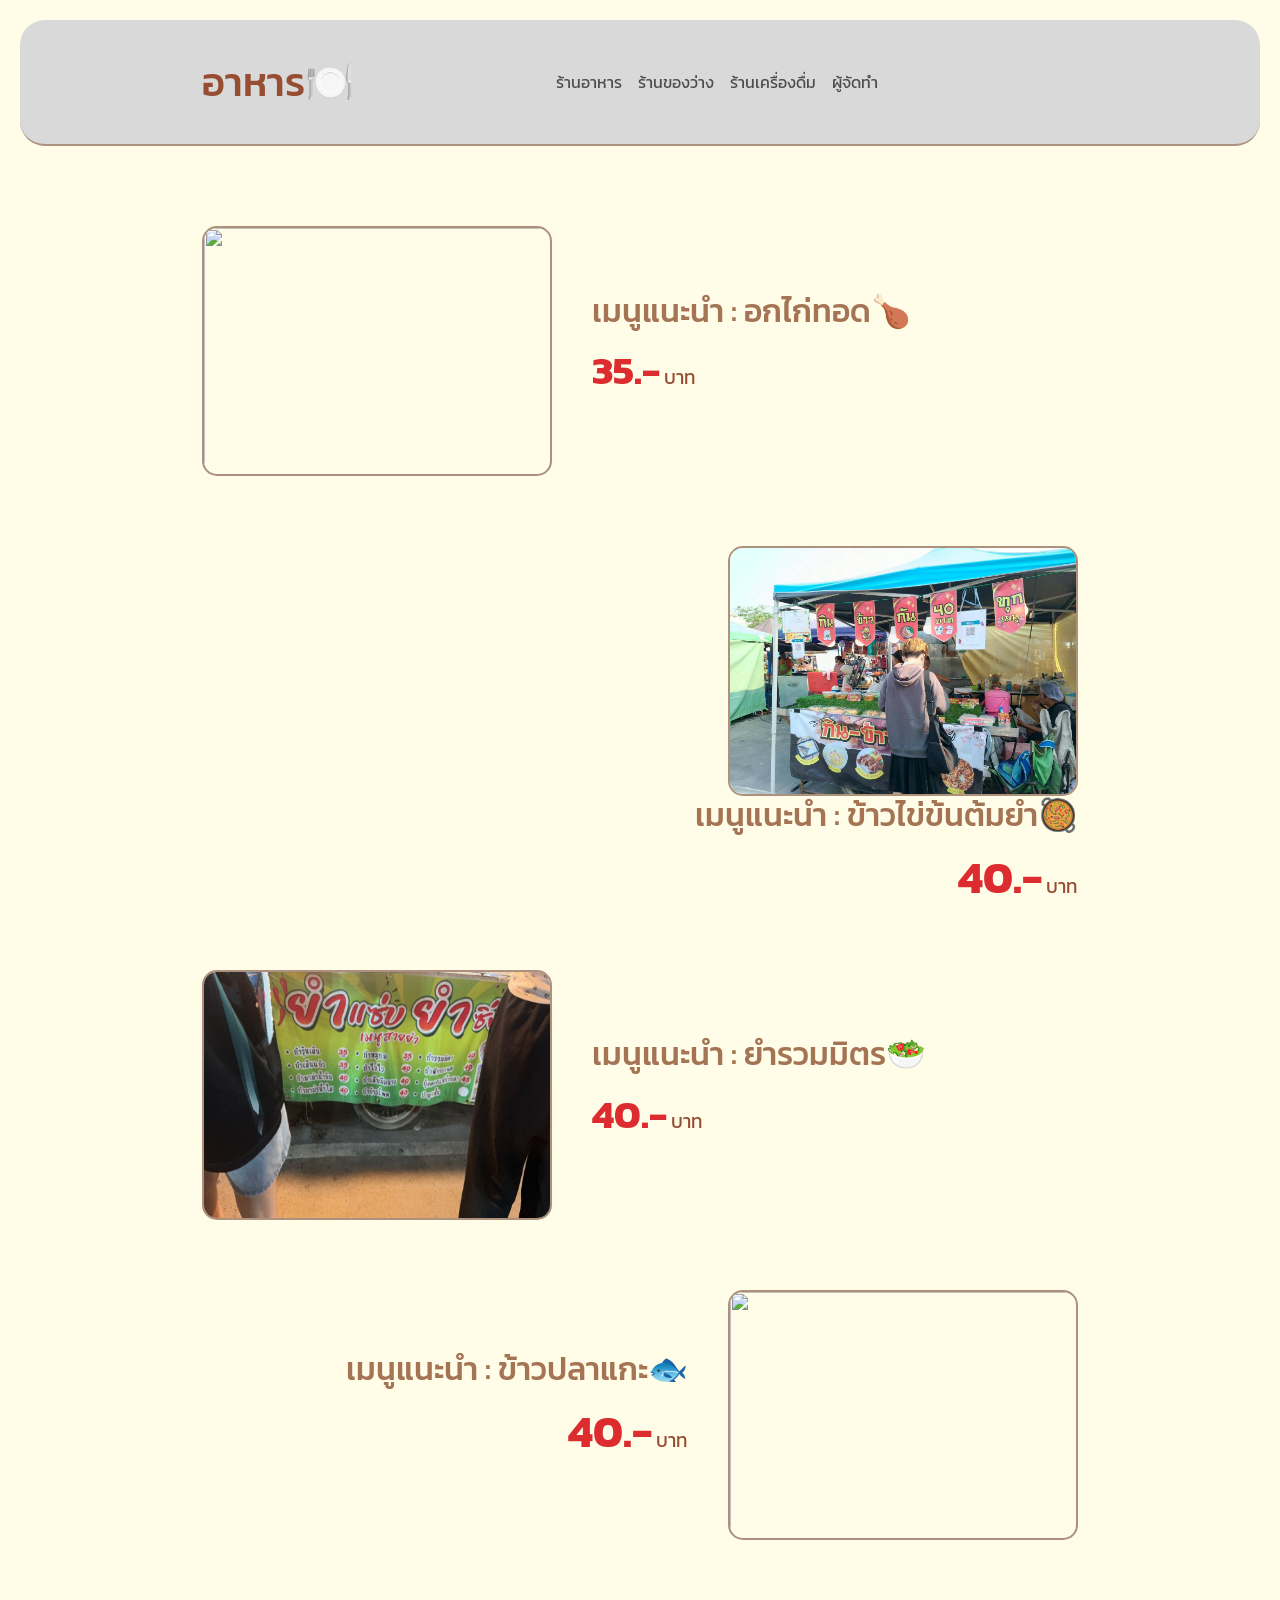
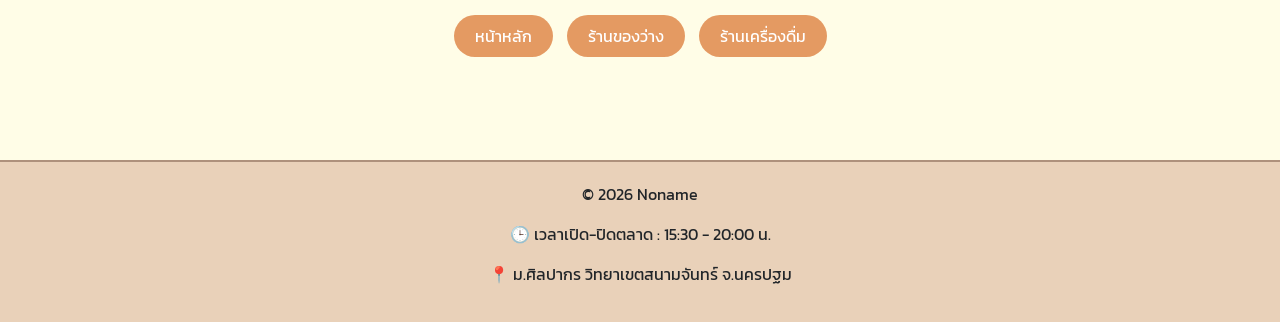
==== commit b40655f0: "new" ====
--- a/pages/rice.html
+++ b/pages/rice.html
@@ -1,106 +1,105 @@
 <!DOCTYPE html>
-<html lang="th">
+<html>
+    <head>
+        <meta charset="UTF-8">
+        <meta name="viewport" content="width=device-width, initial-scale=1.0">
+        <title>Rice Menu Page</title>
+        <link href="https://cdn.jsdelivr.net/npm/bootstrap@5.3.2/dist/css/bootstrap.min.css" rel="stylesheet">
+        <link rel="stylesheet" href="../css/style01.css">
+        <link href="https://fonts.googleapis.com/css2?family=Kanit:wght@300;500&display=swap" rel="stylesheet">
+    </head>
+    <body style="background-color: #fffde7; font-family: 'Kanit', sans-serif;">
+        
+        <header class="site-header" style="text-align: center; border-bottom: 2px solid #ae917c; padding: 30px;">
+            
+                <div class="container">
+                        <nav class="navbar navbar-expand-lg">
+                            <h1 style="color: #964D32; margin: 0;">อาหาร🍽️</h1>
+                                <button class="navbar-toggler" data-bs-toggle="collapse" data-bs-target="#menu">☰</button>
+                                <div class="collapse navbar-collapse" id="menu">
+                                <ul class="navbar-nav mx-auto">
+                                        
+                                        <li class="nav-item">
+                                                <a class="nav-link" href="../pages/rice.html">ร้านอาหาร</a>
+                                        </li>
+                                        <li class="nav-item">
+                                                <a class="nav-link" href="../pages/snacks.html">ร้านของว่าง</a>
+                                        </li>
+                                        <li class="nav-item">
+                                                <a class="nav-link" href="../pages/water.html">ร้านเครื่องดื่ม</a>
+                                        </li>
+                                        <li class="nav-item">
+                                                <a class="nav-link" href="../pages/ice.html">ผู้จัดทำ</a>
+                                        </li>
+                                </ul>
+                        </div>
+                        </nav>
+                </div>
+</header>
+            
+        </header>
 
-<head>
-<meta charset="UTF-8">
-<meta name="viewport" content="width=device-width, initial-scale=1.0">
+        <div class="container" style="max-width: 900px; margin-top: 80px;"> 
 
-<title>Rice Menu</title>
+            <div class="item left" style="display: flex; align-items: center; gap: 40px; margin-bottom: 70px;"> 
+                <img src="https://scontent.fkdt1-1.fna.fbcdn.net/v/t39.30808-6/615420239_875324478614433_8779172358465525591_n.jpg?stp=cp6_dst-jpg_tt6&_nc_cat=107&ccb=1-7&_nc_sid=7b2446&_nc_eui2=AeHPKQT2z1NVSbApFg1PCSKh60agjzmBt0TrRqCPOYG3RKDEYuJs1vc76LQyitNCXGxnHInR-ipdxaTIwRWOTvw2&_nc_ohc=bkNRH2ocEUIQ7kNvwGaqqzT&_nc_oc=AdlYj5SV9rppnhLKIAHvQYfa-nMNo75VNle6vpV6VwgWq8TR326AMra5vtzRMMQCvko&_nc_zt=23&_nc_ht=scontent.fkdt1-1.fna&_nc_gid=spc-13GFuRXxCVZvRwbu1w&_nc_ss=8&oh=00_AfyHv4jgzbElEg66R172bD5XRJ98-a7A9ds0ZSiOQ4qTkg&oe=69BB2244" 
+                style="border: 2px solid #ae917c; border-radius: 15px;" width="350" height="250">
+                <div>
+                    <h2 style="color: #a47454; margin: 0;">เมนูแนะนำ : อกไก่ทอด🍗</h2>
+                    <p style="margin: 10px 0;">
+                        <span style="font-size: 2.5rem; font-weight: bold; color: #dc2c2f;">35.-</span> 
+                        <span style="font-size: 1.2rem; color: #964D32;"> บาท</span>
+                    </p>
+                </div>
+            </div>
 
-<link rel="stylesheet" href="../css/rice.css">
+        <div class="row align-items-center mb-5 text-center text-md-end flex-md-row-reverse">
+                    <div class="col-12 col-md-6 mb-3 mb-md-0">
+                <img src="../pages/kao.jpg" style="float: right; border: 2px solid #ae917c; border-radius: 15px; margin-left: 40px;" width="350" height="250">
+                <div style="text-align: right; padding-top: 60px;">
+                    <h2 style="color: #a47454; margin: 0;">เมนูแนะนำ : ข้าวไข่ข้นต้มยำ🥘</h2>
+                    <p style="margin: 10px 0;">
+                        <span style="font-size: 2.8rem; font-weight: bold; color: #dc2c2f;">40.-</span> 
+                        <span style="font-size: 1.2rem; color: #964D32;"> บาท</span>
+                    </p>
+                </div></div>
+            </div>
 
-<link href="https://cdn.jsdelivr.net/npm/bootstrap@5.3.2/dist/css/bootstrap.min.css" rel="stylesheet">
+            <div class="item left" style="display: flex; align-items: center; gap: 40px; margin-bottom: 70px;"> 
+                <img src="../pages/yum.jpg" style="border: 2px solid #ae917c; border-radius: 15px;" width="350" height="250">
+                <div>
+                    <h2 style="color: #a47454; margin: 0;">เมนูแนะนำ : ยำรวมมิตร🥗</h2>
+                    <p style="margin: 10px 0;">
+                        <span style="font-size: 2.5rem; font-weight: bold; color: #dc2c2f;">40.-</span> 
+                        <span style="font-size: 1.2rem; color: #964D32;"> บาท</span>
+                    </p>
+                </div>
+            </div>
 
-<link href="https://fonts.googleapis.com/css2?family=Kanit:wght@300;500&display=swap" rel="stylesheet">
-</head>
+            <div class="item-2" style="margin-bottom: 70px; overflow: auto;"> 
+                <img src="https://scontent.fkdt1-1.fna.fbcdn.net/v/t39.30808-6/586391634_1278163901010731_5841190812878289533_n.jpg?stp=cp6_dst-jpg_tt6&_nc_cat=102&ccb=1-7&_nc_sid=7b2446&_nc_eui2=AeEhT5Kgz1mP-bzWjIWY6HzwTRm5cM7GikhNGblwzsaKSBJeSDCWVzKexba-fZe2uAV1VBPLEujIleyAtEk7Lg-m&_nc_ohc=7nj33Idql_wQ7kNvwH_0R6V&_nc_oc=AdnlYiIpVIBZ2-j22VeUjD18_Bld4YFmksG3Ywk-us98cKL68CZ1TA27ab7Il2vlbNY&_nc_zt=23&_nc_ht=scontent.fkdt1-1.fna&_nc_gid=WVoWNtlob27dKl-CgMm_fQ&_nc_ss=8&oh=00_AfxK_GTgPw-i5myEwIZ7Zl2dbUgDaCQYvCWy7Nhwk7BCtw&oe=69BB4736" 
+                style="float: right; border: 2px solid #ae917c; border-radius: 15px; margin-left: 40px;" width="350" height="250">
+                <div style="text-align: right; padding-top: 60px;">
+                    <h2 style="color: #a47454; margin: 0;">เมนูแนะนำ : ข้าวปลาแกะ🐟</h2>
+                    <p style="margin: 10px 0;">
+                        <span style="font-size: 2.8rem; font-weight: bold; color: #dc2c2f;">40.-</span> 
+                        <span style="font-size: 1.2rem; color: #964D32;"> บาท</span>
+                    </p>
+                </div>
+            </div>
 
-<body>
-
-<header class="site-header">
-<h1>Rice Menu 🍽️</h1>
-</header>
-
-
-<div class="container menu-container">
-
-<!-- เมนู 1 -->
-<div class="row menu-item align-items-center">
-
-<div class="col-md-6 text-col">
-<h2>เมนูแนะนำ : อกไก่ทอด 🍗</h2>
-<p><span class="price">35.-</span> บาท</p>
-</div>
-
-<div class="col-md-6 text-center">
-<img src="../images/chicken.jpg" class="food-img">
-</div>
-
-</div>
-
-
-<!-- เมนู 2 -->
-<div class="row menu-item align-items-center flex-md-row-reverse">
-
-<div class="col-md-6 text-col">
-<h2>เมนูแนะนำ : ข้าวไข่ข้นต้มยำ 🥘</h2>
-<p><span class="price">40.-</span> บาท</p>
-</div>
-
-<div class="col-md-6 text-center">
-<img src="../images/kao.jpg" class="food-img">
-</div>
-
-</div>
-
-
-<!-- เมนู 3 -->
-<div class="row menu-item align-items-center">
-
-<div class="col-md-6 text-col">
-<h2>เมนูแนะนำ : ยำรวมมิตร 🥗</h2>
-<p><span class="price">40.-</span> บาท</p>
-</div>
-
-<div class="col-md-6 text-center">
-<img src="../images/yum.jpg" class="food-img">
-</div>
-
-</div>
-
-
-<!-- เมนู 4 -->
-<div class="row menu-item align-items-center flex-md-row-reverse">
-
-<div class="col-md-6 text-col">
-<h2>เมนูแนะนำ : ข้าวปลาแกะ 🐟</h2>
-<p><span class="price">40.-</span> บาท</p>
-</div>
-
-<div class="col-md-6 text-center">
-<img src="../images/fish.jpg" class="food-img">
-</div>
-
-</div>
-
-
-<div class="text-center nav-section">
-
-<a href="../index.html" class="btn nav-btn">หน้าหลัก</a>
-<a href="../pages/snacks.html" class="btn nav-btn">ร้านของว่าง</a>
-<a href="../pages/water.html" class="btn nav-btn">ร้านเครื่องดื่ม</a>
-
-</div>
-
-</div>
-
-
-<footer class="site-footer">
-<p>&copy; 2026 Noname</p>
-<p>🕒 เวลาเปิด-ปิดตลาด : 15:30 - 20:00 น.</p>
-<p>📍 ม.ศิลปากร วิทยาเขตสนามจันทร์ จ.นครปฐม</p>
-</footer>
-
-<script src="https://cdn.jsdelivr.net/npm/bootstrap@5.3.2/dist/js/bootstrap.bundle.min.js"></script>
-
-</body>
+            <div class="text-center mt-5 mb-5" style="padding-bottom: 50px;">
+                <a href="../index.html" class="btn nav-btn">หน้าหลัก</a>
+                <a href="../pages/snacks.html" class="btn nav-btn">ร้านของว่าง</a>
+                <a href="../pages/water.html" class="btn nav-btn">ร้านเครื่องดื่ม</a>
+            </div>
+            
+        </div> 
+        <footer id="contact" style="text-align: center; padding: 20px; border-top: 2px solid #ae917c; background-color: #e9d1b9;">
+            <p>&copy; 2026 Noname</p>
+            <p>🕒 เวลาเปิด-ปิดตลาด : 15:30 - 20:00 น.</p>
+            <p>📍 ม.ศิลปากร วิทยาเขตสนามจันทร์ จ.นครปฐม</p>
+        </footer>
+        <script src="https://cdn.jsdelivr.net/npm/bootstrap@5.3.2/dist/js/bootstrap.bundle.min.js"></script>
+    </body>
 </html>
--- a/css/style01.css
+++ b/css/style01.css
@@ -0,0 +1,121 @@
+body{
+    background:#fffde7;
+    font-family:'Kanit', sans-serif;
+    }
+/* header */
+
+.site-header{
+text-align:center;
+background:#d9d9d9;
+padding:25px;
+border-radius:25px;
+margin:20px;
+border-bottom:2px solid #ae917c;
+color:#964D32;
+}
+.container{
+max-width:1000px;
+max-width:900px;
+margin:auto;
+}
+ /* ปุ่มผู้จัดทำ */
+.creator-btn:hover{
+    background:#d4ecff;
+    color:#7b4a3a;
+}
+.creator-btn{
+background:#e49a62;
+color:white;
+border-radius:25px;
+padding:6px 18px;
+}
+/* hover ปุ่ม */
+.btn:hover{
+    background-color:#f2e6d9;
+    color:#7b4a3a;
+    transition:0.3s;
+}
+
+/* ตอนกดปุ่ม */
+.btn:active{
+    background-color:#be8b74;
+    color:white;
+}.nav-link:hover{
+    background:#f2e6d9;
+    border-radius:10px;
+}
+
+    /* container กลางหน้า */
+    .menu-container{
+    max-width:900px;
+    margin:auto;
+    }
+
+    /* ระยะห่างแต่ละเมนู */
+    .menu-item{
+    margin-bottom:70px;
+    text-align:center;
+    }
+/* ปุ่ม Home */
+.bottom-menu{
+    position:fixed;
+    bottom:20px;
+    left:20px;
+    z-index:9999;
+}
+    /* desktop text */
+    @media (min-width:768px){
+    .text-col{
+    text-align:left;
+    }
+    }
+
+    /* รูปอาหาร */
+    .food-img{
+    width:100%;
+    max-width:350px;
+    border:2px solid #ae917c;
+    border-radius:15px;
+    transition:transform 0.3s ease, box-shadow 0.3s;
+    }
+
+    /* hover เด้ง */
+    .food-img:hover{
+    transform:scale(1.08);
+    box-shadow:0 10px 25px rgba(0,0,0,0.25);
+    }
+
+    /* ราคา */
+    .price{
+    font-size:2.5rem;
+    font-weight:bold;
+    color:#dc2c2f;
+    }
+
+    /* ปุ่มเมนู */
+    .nav-section{
+    margin-top:50px;
+    margin-bottom:50px;
+    }
+
+    .nav-btn{
+    background:#e49a62;
+    color:white;
+    border-radius:25px;
+    padding:8px 20px;
+    margin:5px;
+    transition:0.3s;
+    }
+
+    .nav-btn:hover{
+    background:#ffce9d;
+    color:#7b4a3a;
+    }
+
+    /* footer */
+    .site-footer{
+    text-align:center;
+    padding:20px;
+    border-top:2px solid #ae917c;
+    background:#e9d1b9;
+    }
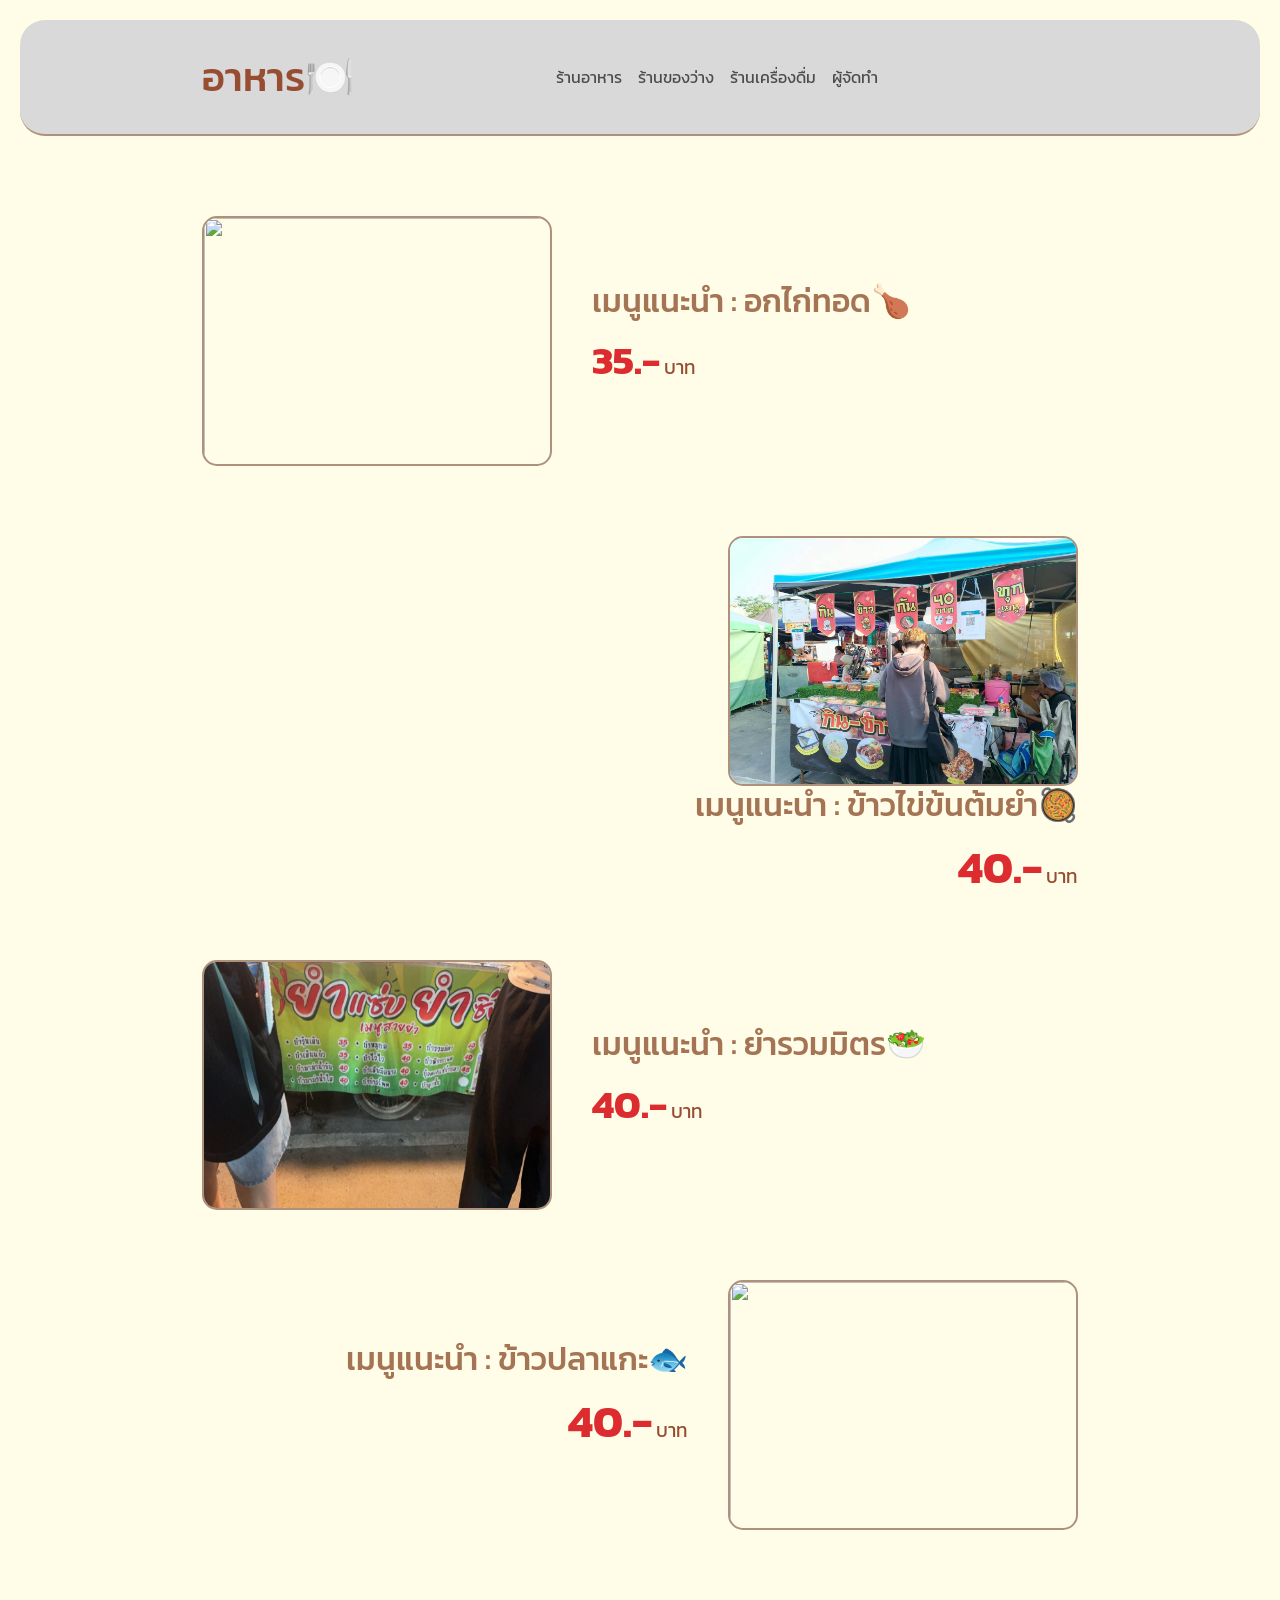
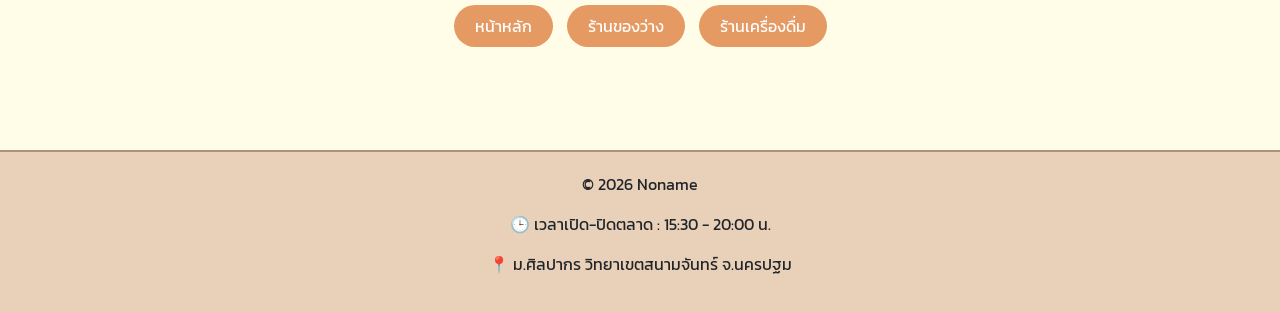
==== commit 42d64c26: "por" ====
--- a/pages/rice.html
+++ b/pages/rice.html
@@ -10,8 +10,7 @@
     </head>
     <body style="background-color: #fffde7; font-family: 'Kanit', sans-serif;">
         
-        <header class="site-header" style="text-align: center; border-bottom: 2px solid #ae917c; padding: 30px;">
-            
+        <header class="site-header">
                 <div class="container">
                         <nav class="navbar navbar-expand-lg">
                             <h1 style="color: #964D32; margin: 0;">อาหาร🍽️</h1>
@@ -29,15 +28,16 @@
                                                 <a class="nav-link" href="../pages/water.html">ร้านเครื่องดื่ม</a>
                                         </li>
                                         <li class="nav-item">
-                                                <a class="nav-link" href="../pages/ice.html">ผู้จัดทำ</a>
+                                                <a class="nav-link" href="https://webtech-pied-beta.vercel.app/pages/name.html">ผู้จัดทำ</a>
                                         </li>
                                 </ul>
+                
                         </div>
                         </nav>
                 </div>
-</header>
+        </header>
             
-        </header>
+       
 
         <div class="container" style="max-width: 900px; margin-top: 80px;"> 
 
--- a/css/style01.css
+++ b/css/style01.css
@@ -3,7 +3,6 @@
     font-family:'Kanit', sans-serif;
     }
 /* header */
-
 .site-header{
 text-align:center;
 background:#d9d9d9;
